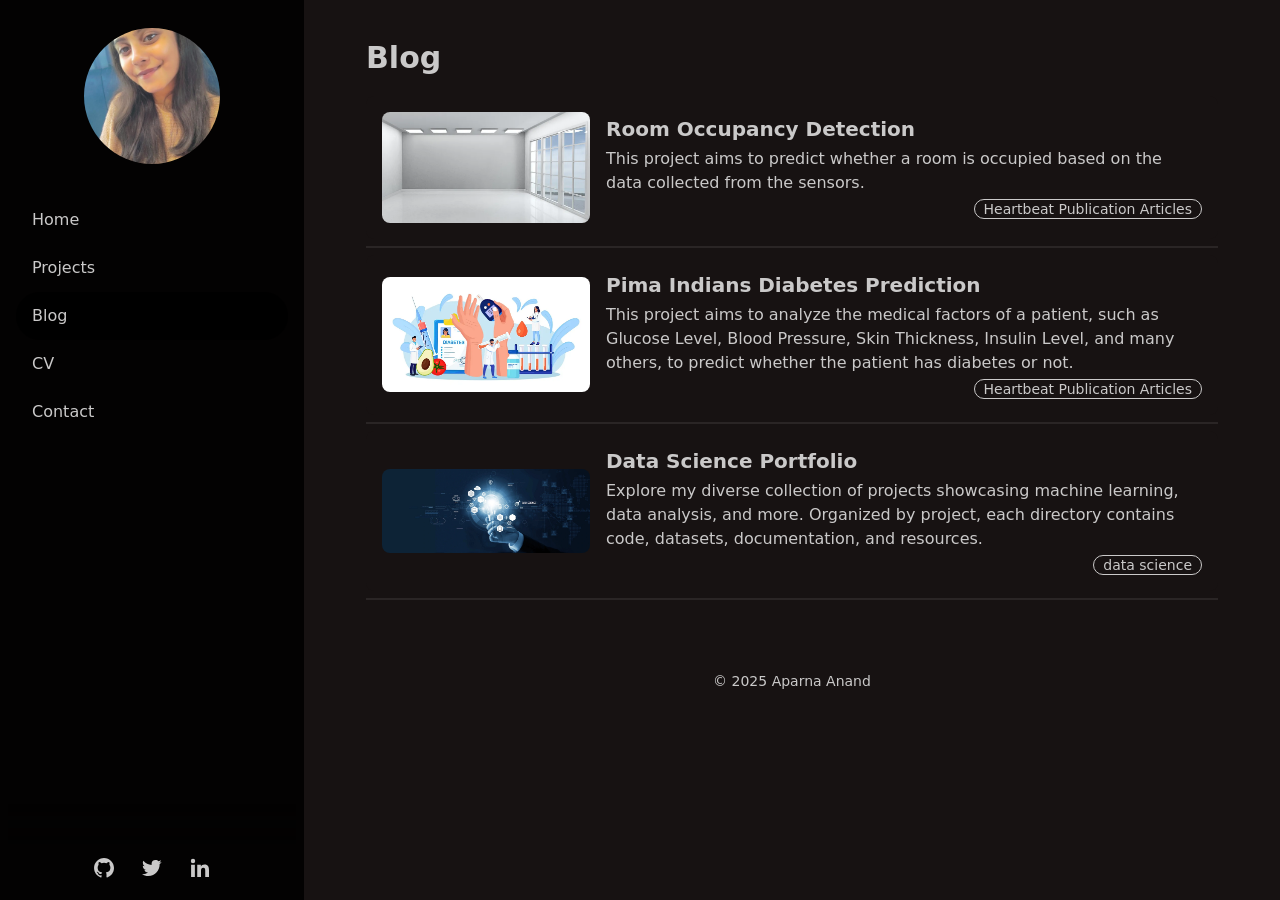
==== blog/index.html @ 72ffa161 "first portfolio" ====
<!DOCTYPE html><html lang="en" data-theme="forest"> 
<!-- Mirrored from aparnaanand.tech/blog/ by HTTrack Website Copier/3.x [XR&CO'2014], Fri, 02 Jan 2026 12:41:25 GMT -->
<!-- Added by HTTrack --><meta http-equiv="content-type" content="text/html;charset=utf-8" /><!-- /Added by HTTrack -->
<head><!-- Global Metadata --><meta charset="utf-8"><meta name="viewport" content="width=device-width,initial-scale=1"><link rel="icon" type="image/svg+xml" href="../favicon.png"><meta name="generator" content="Astro v4.16.18"><!-- Primary Meta Tags --><title>Blog</title><meta name="title" content="Blog"><meta name="description" content="Portfolio Website"><!-- Open Graph / Facebook --><meta property="og:type" content="website"><meta property="og:url" content="index.html"><meta property="og:title" content="Blog"><meta property="og:description" content="Portfolio Website"><meta property="og:image" content="../social_img.png"><!-- Twitter --><meta property="twitter:card" content="summary_large_image"><meta property="twitter:url" content="index.html"><meta property="twitter:title" content="Blog"><meta property="twitter:description" content="Portfolio Website"><meta property="twitter:image" content="../social_img.png"><link rel="stylesheet" href="../css/_page_.z1WstDkA.css">
<style>.time-line-container>div:last-child .education__time>.education__line{display:none}
</style></head> <body> <div class="bg-base-100 drawer lg:drawer-open"> <input id="my-drawer" type="checkbox" class="drawer-toggle"> <div class="drawer-content bg-base-100"> <div class="sticky lg:hidden top-0 z-30 flex h-16 w-full justify-center bg-opacity-90 backdrop-blur transition-all duration-100 bg-base-100 text-base-content shadow-sm"> <div class="navbar"> <div class="navbar-start"> <label for="my-drawer" class="btn btn-square btn-ghost"> <svg xmlns="http://www.w3.org/2000/svg" fill="none" viewBox="0 0 24 24" class="inline-block w-5 h-5 stroke-current"><path stroke-linecap="round" stroke-linejoin="round" stroke-width="2" d="M4 6h16M4 12h16M4 18h16"></path> </svg> </label> </div> <div class="navbar-center"> <a class="btn btn-ghost normal-case text-xl" href="../index.html">Aparna Anand</a> </div> <div class="navbar-end"></div> </div> </div> <div class="md:flex md:justify-center"> <main class="p-6 pt-10 lg:max-w-[900px] max-w-[100vw]">  <div class="mb-5"> <div class="text-3xl w-full font-bold">Blog</div> </div> <ul>  <div class="rounded-lg bg-base-100 hover:shadow-xl transition ease-in-out hover:scale-[102%]"> <a href="post2" target="_self"> <div class="hero-content flex-col md:flex-row"> <img src="../0_f4InbS30yYQNzidw.webp" alt="Room Occupancy Detection" class="max-w-full md:max-w-[13rem] rounded-lg" width="750" height="422" loading="lazy" decoding="async"> <div class="grow w-full"> <h1 class="text-xl font-bold"> Room Occupancy Detection  </h1> <p class="py-1 text-1xl">This project aims to predict whether a room is occupied based on the data collected from the sensors. </p> <div class="card-actions justify-end"> <a href="tag/Heartbeat%20Publication%20Articles" class="badge badge-outline"> Heartbeat Publication Articles </a> </div> </div> </div> </a> </div> <div class="divider my-0"></div>  <div class="rounded-lg bg-base-100 hover:shadow-xl transition ease-in-out hover:scale-[102%]"> <a href="post3" target="_self"> <div class="hero-content flex-col md:flex-row"> <img src="../pima.webp" alt="Pima Indians Diabetes Prediction" class="max-w-full md:max-w-[13rem] rounded-lg" width="750" height="422" loading="lazy" decoding="async"> <div class="grow w-full"> <h1 class="text-xl font-bold"> Pima Indians Diabetes Prediction  </h1> <p class="py-1 text-1xl">This project aims to analyze the medical factors of a patient, such as Glucose Level, Blood Pressure, Skin Thickness, Insulin Level, and many others, to predict whether the patient has diabetes or not.</p> <div class="card-actions justify-end"> <a href="tag/Heartbeat%20Publication%20Articles" class="badge badge-outline"> Heartbeat Publication Articles </a> </div> </div> </div> </a> </div> <div class="divider my-0"></div>  <div class="rounded-lg bg-base-100 hover:shadow-xl transition ease-in-out hover:scale-[102%]"> <a href="post1" target="_self"> <div class="hero-content flex-col md:flex-row"> <img src="../datascience.webp" alt="Data Science Portfolio" class="max-w-full md:max-w-[13rem] rounded-lg" width="750" height="422" loading="lazy" decoding="async"> <div class="grow w-full"> <h1 class="text-xl font-bold"> Data Science Portfolio  </h1> <p class="py-1 text-1xl">Explore my diverse collection of projects showcasing machine learning, data analysis, and more. Organized by project, each directory contains code, datasets, documentation, and resources.</p> <div class="card-actions justify-end"> <a href="tag/data%20science" class="badge badge-outline"> data science </a> </div> </div> </div> </a> </div> <div class="divider my-0"></div>  </ul><div class="flex justify-between"> <div></div> <div></div> </div>  </main> </div> <footer class="footer footer-center block mb-5 pt-10"> <div class="pb-2">
&copy; 2025 Aparna Anand
</div> <div class="inline opacity-75"> <!-- Thanks for using this template. You can keep this line to support my work :) --> <!-- <a href="https://astrofy-template.netlify.app/" target="_blank" class="font-bold">Astrofy Template</a> developed by
    <a href="https://manuelernestog.github.io" target="_blank" class="font-bold">Manuel Ernesto ⚡️</a> --> </div> </footer>  </div> <div class="drawer-side z-40"> <label for="my-drawer" class="drawer-overlay"></label> <aside class="px-2 pt-2 h-auto min-h-full w-[19rem] bg-base-200 text-base-content flex flex-col"> <div class="w-fit mx-auto mt-5 mb-6"> <a href="../index.html"> <div class="avatar transition ease-in-out hover:scale-[102%] block m-auto"> <div class="w-[8.5rem]"> <img src="../css/my_pic_3.jpeg" class="mask mask-circle" alt="Profile image" width="300" height="300" loading="lazy" decoding="async"> </div> </div> </a> </div> <ul class="menu grow shrink menu-md overflow-y-auto"> <li><a class="py-3 text-base" id="home" href="../index.html">Home</a></li> <li><a class="py-3 text-base" id="projects" href="../projects">Projects</a></li> <!-- <li><a class="py-3 text-base" id="services" href="/services">Services</a></li> --> <!-- <li><a class="py-3 text-base" id="store" href="/store">Store</a></li> --> <!-- <li><a class="py-3 text-base" id="blog" href="/graphics/">Graphics</a></li> --> <li><a class="py-3 text-base" id="blog" href="index.html">Blog</a></li> <li><a class="py-3 text-base" id="cv" href="../cv">CV</a></li> <li> <a class="py-3 text-base" href="mailto:anandaparna1203@gmail.com" target="_blank" referrerpolicy="no-referrer-when-downgrade">Contact</a> </li> </ul> <script>(function(){const sideBarActiveItemID = "blog";
const activeClass = "bg-base-300";

const activeItemElem = document.getElementById(sideBarActiveItemID);
activeItemElem && activeItemElem.classList.add(activeClass);
})();</script> <div class="block sticky pointer-events-none bottom-10 bg-base-200 justify-center h-12 [mask-image:linear-gradient(transparent,#000000)]"></div> <div class="social-icons px-4 pb-5 pt-1 flex self-center justify-center sticky bottom-0 bg-base-200"> <!-- <a
        href="https://manuelernestog.github.io/support-my-work/"
        target="_blank"
        class="mx-3"
        aria-label="Support my work"
        title="Support my work"
    >
        <svg
            xmlns="http://www.w3.org/2000/svg"
            width="24"
            height="24"
            viewBox="0 0 24 24"
            style="fill: currentColor;transform: ;msFilter:;"
            ><path
                fill-rule="evenodd"
                clip-rule="evenodd"
                d="M5 2h2v3H5zm4 0h2v3H9zm4 0h2v3h-2zm6 7h-2V7H3v11c0 1.654 1.346 3 3 3h8c1.654 0 3-1.346 3-3h2c1.103 0 2-.897 2-2v-5c0-1.103-.897-2-2-2zm-4 9a1 1 0 0 1-1 1H6a1 1 0 0 1-1-1V9h10v9zm2-2v-5h2l.002 5H17z"
            ></path></svg
        >
    </a> --> <a href="https://github.com/anandaparna126" target="_blank" class="mx-3" aria-label="Github" title="Github"> <svg xmlns="http://www.w3.org/2000/svg" width="24" height="24" viewBox="0 0 24 24" style="fill: currentColor;transform: ;msFilter:;"><path fill-rule="evenodd" clip-rule="evenodd" d="M12.026 2c-5.509 0-9.974 4.465-9.974 9.974 0 4.406 2.857 8.145 6.821 9.465.499.09.679-.217.679-.481 0-.237-.008-.865-.011-1.696-2.775.602-3.361-1.338-3.361-1.338-.452-1.152-1.107-1.459-1.107-1.459-.905-.619.069-.605.069-.605 1.002.07 1.527 1.028 1.527 1.028.89 1.524 2.336 1.084 2.902.829.091-.645.351-1.085.635-1.334-2.214-.251-4.542-1.107-4.542-4.93 0-1.087.389-1.979 1.024-2.675-.101-.253-.446-1.268.099-2.64 0 0 .837-.269 2.742 1.021a9.582 9.582 0 0 1 2.496-.336 9.554 9.554 0 0 1 2.496.336c1.906-1.291 2.742-1.021 2.742-1.021.545 1.372.203 2.387.099 2.64.64.696 1.024 1.587 1.024 2.675 0 3.833-2.33 4.675-4.552 4.922.355.308.675.916.675 1.846 0 1.334-.012 2.41-.012 2.737 0 .267.178.577.687.479C19.146 20.115 22 16.379 22 11.974 22 6.465 17.535 2 12.026 2z"></path> </svg> </a> <a href="https://x.com/anand_apar9601" target="_blank" class="mx-3" aria-label="Twitter" title="Twitter"> <svg xmlns="http://www.w3.org/2000/svg" width="24" height="24" viewBox="0 0 24 24" style="fill: currentColor;transform: ;msFilter:;"><path d="M19.633 7.997c.013.175.013.349.013.523 0 5.325-4.053 11.461-11.46 11.461-2.282 0-4.402-.661-6.186-1.809.324.037.636.05.973.05a8.07 8.07 0 0 0 5.001-1.721 4.036 4.036 0 0 1-3.767-2.793c.249.037.499.062.761.062.361 0 .724-.05 1.061-.137a4.027 4.027 0 0 1-3.23-3.953v-.05c.537.299 1.16.486 1.82.511a4.022 4.022 0 0 1-1.796-3.354c0-.748.199-1.434.548-2.032a11.457 11.457 0 0 0 8.306 4.215c-.062-.3-.1-.611-.1-.923a4.026 4.026 0 0 1 4.028-4.028c1.16 0 2.207.486 2.943 1.272a7.957 7.957 0 0 0 2.556-.973 4.02 4.02 0 0 1-1.771 2.22 8.073 8.073 0 0 0 2.319-.624 8.645 8.645 0 0 1-2.019 2.083z"></path> </svg> </a> <a href="https://www.linkedin.com/in/aparna-anand-067697227/" target="_blank" class="mx-3" aria-label="Linkedin" title="Linkedin"> <svg xmlns="http://www.w3.org/2000/svg" width="24" height="24" viewBox="0 0 24 24" style="fill: currentColor;transform: ;msFilter:;"><circle cx="4.983" cy="5.009" r="2.188"></circle><path d="M9.237 8.855v12.139h3.769v-6.003c0-1.584.298-3.118 2.262-3.118 1.937 0 1.961 1.811 1.961 3.218v5.904H21v-6.657c0-3.27-.704-5.783-4.526-5.783-1.835 0-3.065 1.007-3.568 1.96h-.051v-1.66H9.237zm-6.142 0H6.87v12.139H3.095z"></path> </svg> </a> <!-- <a href="/rss.xml" target="_blank" class="mx-3" aria-label="RSS Feed" title="RSS Feed">
        <svg
            xmlns="http://www.w3.org/2000/svg"
            width="24"
            height="24"
            viewBox="0 0 24 24"
            style="fill: currentColor;transform: ;msFilter:;"
            ><path d="M19 20.001C19 11.729 12.271 5 4 5v2c7.168 0 13 5.832 13 13.001h2z"></path><path
                d="M12 20.001h2C14 14.486 9.514 10 4 10v2c4.411 0 8 3.589 8 8.001z"></path><circle cx="6" cy="18" r="2"
            ></circle>
        </svg>
    </a> --> </div> </aside> </div> </div> </body>
<!-- Mirrored from aparnaanand.tech/blog/ by HTTrack Website Copier/3.x [XR&CO'2014], Fri, 02 Jan 2026 12:41:25 GMT -->
</html>
---- css/_page_.z1WstDkA.css ----
*,
:before,
:after {
    --tw-border-spacing-x: 0;
    --tw-border-spacing-y: 0;
    --tw-translate-x: 0;
    --tw-translate-y: 0;
    --tw-rotate: 0;
    --tw-skew-x: 0;
    --tw-skew-y: 0;
    --tw-scale-x: 1;
    --tw-scale-y: 1;
    --tw-pan-x: ;
    --tw-pan-y: ;
    --tw-pinch-zoom: ;
    --tw-scroll-snap-strictness: proximity;
    --tw-gradient-from-position: ;
    --tw-gradient-via-position: ;
    --tw-gradient-to-position: ;
    --tw-ordinal: ;
    --tw-slashed-zero: ;
    --tw-numeric-figure: ;
    --tw-numeric-spacing: ;
    --tw-numeric-fraction: ;
    --tw-ring-inset: ;
    --tw-ring-offset-width: 0px;
    --tw-ring-offset-color: #fff;
    --tw-ring-color: rgb(59 130 246 / .5);
    --tw-ring-offset-shadow: 0 0 #0000;
    --tw-ring-shadow: 0 0 #0000;
    --tw-shadow: 0 0 #0000;
    --tw-shadow-colored: 0 0 #0000;
    --tw-blur: ;
    --tw-brightness: ;
    --tw-contrast: ;
    --tw-grayscale: ;
    --tw-hue-rotate: ;
    --tw-invert: ;
    --tw-saturate: ;
    --tw-sepia: ;
    --tw-drop-shadow: ;
    --tw-backdrop-blur: ;
    --tw-backdrop-brightness: ;
    --tw-backdrop-contrast: ;
    --tw-backdrop-grayscale: ;
    --tw-backdrop-hue-rotate: ;
    --tw-backdrop-invert: ;
    --tw-backdrop-opacity: ;
    --tw-backdrop-saturate: ;
    --tw-backdrop-sepia: ;
    --tw-contain-size: ;
    --tw-contain-layout: ;
    --tw-contain-paint: ;
    --tw-contain-style:
}

::backdrop {
    --tw-border-spacing-x: 0;
    --tw-border-spacing-y: 0;
    --tw-translate-x: 0;
    --tw-translate-y: 0;
    --tw-rotate: 0;
    --tw-skew-x: 0;
    --tw-skew-y: 0;
    --tw-scale-x: 1;
    --tw-scale-y: 1;
    --tw-pan-x: ;
    --tw-pan-y: ;
    --tw-pinch-zoom: ;
    --tw-scroll-snap-strictness: proximity;
    --tw-gradient-from-position: ;
    --tw-gradient-via-position: ;
    --tw-gradient-to-position: ;
    --tw-ordinal: ;
    --tw-slashed-zero: ;
    --tw-numeric-figure: ;
    --tw-numeric-spacing: ;
    --tw-numeric-fraction: ;
    --tw-ring-inset: ;
    --tw-ring-offset-width: 0px;
    --tw-ring-offset-color: #fff;
    --tw-ring-color: rgb(59 130 246 / .5);
    --tw-ring-offset-shadow: 0 0 #0000;
    --tw-ring-shadow: 0 0 #0000;
    --tw-shadow: 0 0 #0000;
    --tw-shadow-colored: 0 0 #0000;
    --tw-blur: ;
    --tw-brightness: ;
    --tw-contrast: ;
    --tw-grayscale: ;
    --tw-hue-rotate: ;
    --tw-invert: ;
    --tw-saturate: ;
    --tw-sepia: ;
    --tw-drop-shadow: ;
    --tw-backdrop-blur: ;
    --tw-backdrop-brightness: ;
    --tw-backdrop-contrast: ;
    --tw-backdrop-grayscale: ;
    --tw-backdrop-hue-rotate: ;
    --tw-backdrop-invert: ;
    --tw-backdrop-opacity: ;
    --tw-backdrop-saturate: ;
    --tw-backdrop-sepia: ;
    --tw-contain-size: ;
    --tw-contain-layout: ;
    --tw-contain-paint: ;
    --tw-contain-style:
}

*,
:before,
:after {
    box-sizing: border-box;
    border-width: 0;
    border-style: solid;
    border-color: #e5e7eb
}

:before,
:after {
    --tw-content: ""
}

html,
:host {
    line-height: 1.5;
    -webkit-text-size-adjust: 100%;
    -moz-tab-size: 4;
    -o-tab-size: 4;
    tab-size: 4;
    font-family: ui-sans-serif, system-ui, sans-serif, "Apple Color Emoji", "Segoe UI Emoji", Segoe UI Symbol, "Noto Color Emoji";
    font-feature-settings: normal;
    font-variation-settings: normal;
    -webkit-tap-highlight-color: transparent
}

body {
    margin: 0;
    line-height: inherit
}

hr {
    height: 0;
    color: inherit;
    border-top-width: 1px
}

abbr:where([title]) {
    -webkit-text-decoration: underline dotted;
    text-decoration: underline dotted
}

h1,
h2,
h3,
h4,
h5,
h6 {
    font-size: inherit;
    font-weight: inherit
}

a {
    color: inherit;
    text-decoration: inherit
}

b,
strong {
    font-weight: bolder
}

code,
kbd,
samp,
pre {
    font-family: ui-monospace, SFMono-Regular, Menlo, Monaco, Consolas, Liberation Mono, Courier New, monospace;
    font-feature-settings: normal;
    font-variation-settings: normal;
    font-size: 1em
}

small {
    font-size: 80%
}

sub,
sup {
    font-size: 75%;
    line-height: 0;
    position: relative;
    vertical-align: baseline
}

sub {
    bottom: -.25em
}

sup {
    top: -.5em
}

table {
    text-indent: 0;
    border-color: inherit;
    border-collapse: collapse
}

button,
input,
optgroup,
select,
textarea {
    font-family: inherit;
    font-feature-settings: inherit;
    font-variation-settings: inherit;
    font-size: 100%;
    font-weight: inherit;
    line-height: inherit;
    letter-spacing: inherit;
    color: inherit;
    margin: 0;
    padding: 0
}

button,
select {
    text-transform: none
}

button,
input:where([type=button]),
input:where([type=reset]),
input:where([type=submit]) {
    -webkit-appearance: button;
    background-color: transparent;
    background-image: none
}

:-moz-focusring {
    outline: auto
}

:-moz-ui-invalid {
    box-shadow: none
}

progress {
    vertical-align: baseline
}

::-webkit-inner-spin-button,
::-webkit-outer-spin-button {
    height: auto
}

[type=search] {
    -webkit-appearance: textfield;
    outline-offset: -2px
}

::-webkit-search-decoration {
    -webkit-appearance: none
}

::-webkit-file-upload-button {
    -webkit-appearance: button;
    font: inherit
}

summary {
    display: list-item
}

blockquote,
dl,
dd,
h1,
h2,
h3,
h4,
h5,
h6,
hr,
figure,
p,
pre {
    margin: 0
}

fieldset {
    margin: 0;
    padding: 0
}

legend {
    padding: 0
}

ol,
ul,
menu {
    list-style: none;
    margin: 0;
    padding: 0
}

dialog {
    padding: 0
}

textarea {
    resize: vertical
}

input::-moz-placeholder,
textarea::-moz-placeholder {
    opacity: 1;
    color: #9ca3af
}

input::placeholder,
textarea::placeholder {
    opacity: 1;
    color: #9ca3af
}

button,
[role=button] {
    cursor: pointer
}

:disabled {
    cursor: default
}

img,
svg,
video,
canvas,
audio,
iframe,
embed,
object {
    display: block;
    vertical-align: middle
}

img,
video {
    max-width: 100%;
    height: auto
}

[hidden]:where(:not([hidden=until-found])) {
    display: none
}

:root,
[data-theme] {
    background-color: hsl(var(--b1) / var(--tw-bg-opacity, 1));
    color: hsl(var(--bc) / var(--tw-text-opacity, 1))
}

html {
    -webkit-tap-highlight-color: transparent
}

:root {
    color-scheme: light;
    --pf: 259 94% 44%;
    --sf: 314 100% 40%;
    --af: 174 75% 39%;
    --nf: 214 20% 14%;
    --in: 198 93% 60%;
    --su: 158 64% 52%;
    --wa: 43 96% 56%;
    --er: 0 91% 71%;
    --inc: 198 100% 12%;
    --suc: 158 100% 10%;
    --wac: 43 100% 11%;
    --erc: 0 100% 14%;
    --rounded-box: 1rem;
    --rounded-btn: .5rem;
    --rounded-badge: 1.9rem;
    --animation-btn: .25s;
    --animation-input: .2s;
    --btn-text-case: uppercase;
    --btn-focus-scale: .95;
    --border-btn: 1px;
    --tab-border: 1px;
    --tab-radius: .5rem;
    --p: 259 94% 51%;
    --pc: 259 96% 91%;
    --s: 314 100% 47%;
    --sc: 314 100% 91%;
    --a: 174 75% 46%;
    --ac: 174 75% 11%;
    --n: 214 20% 21%;
    --nc: 212 19% 87%;
    --b1: 0 0% 100%;
    --b2: 0 0% 95%;
    --b3: 180 2% 90%;
    --bc: 215 28% 17%
}

@media (prefers-color-scheme: dark) {
    :root {
        color-scheme: dark;
        --pf: 262 80% 43%;
        --sf: 316 70% 43%;
        --af: 175 70% 34%;
        --in: 198 93% 60%;
        --su: 158 64% 52%;
        --wa: 43 96% 56%;
        --er: 0 91% 71%;
        --inc: 198 100% 12%;
        --suc: 158 100% 10%;
        --wac: 43 100% 11%;
        --erc: 0 100% 14%;
        --rounded-box: 1rem;
        --rounded-btn: .5rem;
        --rounded-badge: 1.9rem;
        --animation-btn: .25s;
        --animation-input: .2s;
        --btn-text-case: uppercase;
        --btn-focus-scale: .95;
        --border-btn: 1px;
        --tab-border: 1px;
        --tab-radius: .5rem;
        --p: 262 80% 50%;
        --pc: 0 0% 100%;
        --s: 316 70% 50%;
        --sc: 0 0% 100%;
        --a: 175 70% 41%;
        --ac: 0 0% 100%;
        --n: 213 18% 20%;
        --nf: 212 17% 17%;
        --nc: 220 13% 69%;
        --b1: 212 18% 14%;
        --b2: 213 18% 12%;
        --b3: 213 18% 10%;
        --bc: 220 13% 69%
    }
}

[data-theme=light] {
    color-scheme: light;
    --pf: 259 94% 44%;
    --sf: 314 100% 40%;
    --af: 174 75% 39%;
    --nf: 214 20% 14%;
    --in: 198 93% 60%;
    --su: 158 64% 52%;
    --wa: 43 96% 56%;
    --er: 0 91% 71%;
    --inc: 198 100% 12%;
    --suc: 158 100% 10%;
    --wac: 43 100% 11%;
    --erc: 0 100% 14%;
    --rounded-box: 1rem;
    --rounded-btn: .5rem;
    --rounded-badge: 1.9rem;
    --animation-btn: .25s;
    --animation-input: .2s;
    --btn-text-case: uppercase;
    --btn-focus-scale: .95;
    --border-btn: 1px;
    --tab-border: 1px;
    --tab-radius: .5rem;
    --p: 259 94% 51%;
    --pc: 259 96% 91%;
    --s: 314 100% 47%;
    --sc: 314 100% 91%;
    --a: 174 75% 46%;
    --ac: 174 75% 11%;
    --n: 214 20% 21%;
    --nc: 212 19% 87%;
    --b1: 0 0% 100%;
    --b2: 0 0% 95%;
    --b3: 180 2% 90%;
    --bc: 215 28% 17%
}

[data-theme=dark] {
    color-scheme: dark;
    --pf: 262 80% 43%;
    --sf: 316 70% 43%;
    --af: 175 70% 34%;
    --in: 198 93% 60%;
    --su: 158 64% 52%;
    --wa: 43 96% 56%;
    --er: 0 91% 71%;
    --inc: 198 100% 12%;
    --suc: 158 100% 10%;
    --wac: 43 100% 11%;
    --erc: 0 100% 14%;
    --rounded-box: 1rem;
    --rounded-btn: .5rem;
    --rounded-badge: 1.9rem;
    --animation-btn: .25s;
    --animation-input: .2s;
    --btn-text-case: uppercase;
    --btn-focus-scale: .95;
    --border-btn: 1px;
    --tab-border: 1px;
    --tab-radius: .5rem;
    --p: 262 80% 50%;
    --pc: 0 0% 100%;
    --s: 316 70% 50%;
    --sc: 0 0% 100%;
    --a: 175 70% 41%;
    --ac: 0 0% 100%;
    --n: 213 18% 20%;
    --nf: 212 17% 17%;
    --nc: 220 13% 69%;
    --b1: 212 18% 14%;
    --b2: 213 18% 12%;
    --b3: 213 18% 10%;
    --bc: 220 13% 69%
}

[data-theme=cupcake] {
    color-scheme: light;
    --pf: 183 47% 52%;
    --sf: 338 71% 71%;
    --af: 39 84% 51%;
    --nf: 280 46% 7%;
    --in: 198 93% 60%;
    --su: 158 64% 52%;
    --wa: 43 96% 56%;
    --er: 0 91% 71%;
    --pc: 183 20% 13%;
    --sc: 340 15% 16%;
    --ac: 37 41% 13%;
    --nc: 283 9% 81%;
    --inc: 198 100% 12%;
    --suc: 158 100% 10%;
    --wac: 43 100% 11%;
    --erc: 0 100% 14%;
    --rounded-box: 1rem;
    --rounded-badge: 1.9rem;
    --animation-btn: .25s;
    --animation-input: .2s;
    --btn-text-case: uppercase;
    --btn-focus-scale: .95;
    --border-btn: 1px;
    --p: 183 47% 59%;
    --s: 338 71% 78%;
    --a: 39 84% 58%;
    --n: 280 46% 14%;
    --b1: 24 33% 97%;
    --b2: 27 22% 92%;
    --b3: 23 14% 89%;
    --bc: 280 46% 14%;
    --rounded-btn: 1.9rem;
    --tab-border: 2px;
    --tab-radius: .5rem
}

[data-theme=bumblebee] {
    color-scheme: light;
    --pf: 50 94% 51%;
    --sf: 41 74% 46%;
    --af: 24 67% 52%;
    --nf: 240 33% 7%;
    --b2: 0 0% 93%;
    --b3: 0 0% 86%;
    --in: 198 93% 60%;
    --su: 158 64% 52%;
    --wa: 43 96% 56%;
    --er: 0 91% 71%;
    --bc: 146 0% 19%;
    --ac: 23 34% 13%;
    --nc: 247 7% 81%;
    --inc: 198 100% 12%;
    --suc: 158 100% 10%;
    --wac: 43 100% 11%;
    --erc: 0 100% 14%;
    --rounded-box: 1rem;
    --rounded-btn: .5rem;
    --rounded-badge: 1.9rem;
    --animation-btn: .25s;
    --animation-input: .2s;
    --btn-text-case: uppercase;
    --btn-focus-scale: .95;
    --border-btn: 1px;
    --tab-border: 1px;
    --tab-radius: .5rem;
    --p: 50 94% 58%;
    --pc: 240 33% 14%;
    --s: 41 74% 53%;
    --sc: 240 33% 14%;
    --a: 24 67% 59%;
    --n: 240 33% 14%;
    --b1: 0 0% 100%
}

[data-theme=emerald] {
    color-scheme: light;
    --pf: 141 50% 53%;
    --sf: 219 96% 53%;
    --af: 10 81% 49%;
    --nf: 219 20% 18%;
    --b2: 0 0% 93%;
    --b3: 0 0% 86%;
    --in: 198 93% 60%;
    --su: 158 64% 52%;
    --wa: 43 96% 56%;
    --er: 0 91% 71%;
    --inc: 198 100% 12%;
    --suc: 158 100% 10%;
    --wac: 43 100% 11%;
    --erc: 0 100% 14%;
    --rounded-box: 1rem;
    --rounded-btn: .5rem;
    --rounded-badge: 1.9rem;
    --btn-text-case: uppercase;
    --border-btn: 1px;
    --tab-border: 1px;
    --tab-radius: .5rem;
    --p: 141 50% 60%;
    --pc: 151 28% 19%;
    --s: 219 96% 60%;
    --sc: 210 20% 98%;
    --a: 10 81% 56%;
    --ac: 210 20% 98%;
    --n: 219 20% 25%;
    --nc: 210 20% 98%;
    --b1: 0 0% 100%;
    --bc: 219 20% 25%;
    --animation-btn: 0;
    --animation-input: 0;
    --btn-focus-scale: 1
}

[data-theme=corporate] {
    color-scheme: light;
    --pf: 229 96% 57%;
    --sf: 215 26% 52%;
    --af: 154 49% 53%;
    --nf: 233 27% 6%;
    --b2: 0 0% 93%;
    --b3: 0 0% 86%;
    --in: 198 93% 60%;
    --su: 158 64% 52%;
    --wa: 43 96% 56%;
    --er: 0 91% 71%;
    --pc: 243 100% 94%;
    --sc: 216 13% 13%;
    --ac: 151 21% 13%;
    --inc: 198 100% 12%;
    --suc: 158 100% 10%;
    --wac: 43 100% 11%;
    --erc: 0 100% 14%;
    --btn-text-case: uppercase;
    --border-btn: 1px;
    --tab-border: 1px;
    --tab-radius: .5rem;
    --p: 229 96% 64%;
    --s: 215 26% 59%;
    --a: 154 49% 60%;
    --n: 233 27% 13%;
    --nc: 210 38% 95%;
    --b1: 0 0% 100%;
    --bc: 233 27% 13%;
    --rounded-box: .25rem;
    --rounded-btn: .125rem;
    --rounded-badge: .125rem;
    --animation-btn: 0;
    --animation-input: 0;
    --btn-focus-scale: 1
}

[data-theme=synthwave] {
    color-scheme: dark;
    --pf: 321 70% 62%;
    --sf: 197 87% 58%;
    --af: 48 89% 50%;
    --nf: 253 59% 13%;
    --b2: 253 58% 8%;
    --b3: 253 58% 1%;
    --pc: 323 23% 15%;
    --sc: 199 28% 14%;
    --ac: 45 42% 13%;
    --rounded-box: 1rem;
    --rounded-btn: .5rem;
    --rounded-badge: 1.9rem;
    --animation-btn: .25s;
    --animation-input: .2s;
    --btn-text-case: uppercase;
    --btn-focus-scale: .95;
    --border-btn: 1px;
    --tab-border: 1px;
    --tab-radius: .5rem;
    --p: 321 70% 69%;
    --s: 197 87% 65%;
    --a: 48 89% 57%;
    --n: 253 59% 20%;
    --nc: 260 60% 98%;
    --b1: 253 58% 15%;
    --bc: 260 60% 98%;
    --in: 199 87% 64%;
    --inc: 257 63% 17%;
    --su: 168 74% 68%;
    --suc: 257 63% 17%;
    --wa: 48 89% 57%;
    --wac: 257 63% 17%;
    --er: 352 74% 57%;
    --erc: 260 60% 98%
}

[data-theme=retro] {
    color-scheme: light;
    --pf: 3 74% 69%;
    --sf: 145 27% 65%;
    --af: 24 67% 52%;
    --nf: 340 7% 10%;
    --inc: 239 85% 93%;
    --suc: 126 38% 89%;
    --wac: 29 59% 11%;
    --erc: 11 100% 91%;
    --animation-btn: .25s;
    --animation-input: .2s;
    --btn-text-case: uppercase;
    --btn-focus-scale: .95;
    --border-btn: 1px;
    --tab-border: 1px;
    --tab-radius: .5rem;
    --p: 3 74% 76%;
    --pc: 345 5% 15%;
    --s: 145 27% 72%;
    --sc: 345 5% 15%;
    --a: 24 67% 59%;
    --ac: 345 5% 15%;
    --n: 340 7% 17%;
    --nc: 43 41% 88%;
    --b1: 45 47% 80%;
    --b2: 44 47% 73%;
    --b3: 44 47% 68%;
    --bc: 345 5% 15%;
    --in: 221 83% 53%;
    --su: 142 76% 36%;
    --wa: 32 95% 44%;
    --er: 0 72% 51%;
    --rounded-box: .4rem;
    --rounded-btn: .4rem;
    --rounded-badge: .4rem
}

[data-theme=cyberpunk] {
    color-scheme: light;
    --pf: 345 100% 66%;
    --sf: 195 80% 63%;
    --af: 276 74% 64%;
    --nf: 57 100% 6%;
    --b2: 56 100% 43%;
    --b3: 56 100% 36%;
    --in: 198 93% 60%;
    --su: 158 64% 52%;
    --wa: 43 96% 56%;
    --er: 0 91% 71%;
    --bc: 53 46% 13%;
    --pc: 348 27% 15%;
    --sc: 196 23% 15%;
    --ac: 277 22% 15%;
    --inc: 198 100% 12%;
    --suc: 158 100% 10%;
    --wac: 43 100% 11%;
    --erc: 0 100% 14%;
    --animation-btn: .25s;
    --animation-input: .2s;
    --btn-text-case: uppercase;
    --btn-focus-scale: .95;
    --border-btn: 1px;
    --tab-border: 1px;
    font-family: ui-monospace, SFMono-Regular, Menlo, Monaco, Consolas, Liberation Mono, Courier New, monospace;
    --p: 345 100% 73%;
    --s: 195 80% 70%;
    --a: 276 74% 71%;
    --n: 57 100% 13%;
    --nc: 56 100% 50%;
    --b1: 56 100% 50%;
    --rounded-box: 0;
    --rounded-btn: 0;
    --rounded-badge: 0;
    --tab-radius: 0
}

[data-theme=valentine] {
    color-scheme: light;
    --pf: 353 74% 60%;
    --sf: 254 86% 70%;
    --af: 181 56% 63%;
    --nf: 336 43% 41%;
    --b2: 318 46% 82%;
    --b3: 318 46% 75%;
    --pc: 356 26% 14%;
    --sc: 256 20% 15%;
    --ac: 181 16% 15%;
    --inc: 239 85% 93%;
    --suc: 126 38% 89%;
    --wac: 29 59% 11%;
    --erc: 11 100% 91%;
    --rounded-box: 1rem;
    --rounded-badge: 1.9rem;
    --animation-btn: .25s;
    --animation-input: .2s;
    --btn-text-case: uppercase;
    --btn-focus-scale: .95;
    --border-btn: 1px;
    --tab-border: 1px;
    --tab-radius: .5rem;
    --p: 353 74% 67%;
    --s: 254 86% 77%;
    --a: 181 56% 70%;
    --n: 336 43% 48%;
    --nc: 318 46% 89%;
    --b1: 318 46% 89%;
    --bc: 344 38% 28%;
    --in: 221 83% 53%;
    --su: 142 76% 36%;
    --wa: 32 95% 44%;
    --er: 0 72% 51%;
    --rounded-btn: 1.9rem
}

[data-theme=halloween] {
    color-scheme: dark;
    --pf: 32 89% 45%;
    --sf: 271 46% 35%;
    --af: 91 100% 26%;
    --nf: 31 81% 3%;
    --b2: 0 0% 6%;
    --b3: 0 0% 0%;
    --bc: 145 0% 81%;
    --sc: 275 36% 88%;
    --nc: 26 11% 80%;
    --inc: 239 85% 93%;
    --suc: 126 38% 89%;
    --wac: 29 59% 11%;
    --erc: 11 100% 91%;
    --rounded-box: 1rem;
    --rounded-btn: .5rem;
    --rounded-badge: 1.9rem;
    --animation-btn: .25s;
    --animation-input: .2s;
    --btn-text-case: uppercase;
    --btn-focus-scale: .95;
    --border-btn: 1px;
    --tab-border: 1px;
    --tab-radius: .5rem;
    --p: 32 89% 52%;
    --pc: 180 7% 8%;
    --s: 271 46% 42%;
    --a: 91 100% 33%;
    --ac: 0 0% 0%;
    --n: 31 81% 10%;
    --b1: 0 0% 13%;
    --in: 221 83% 53%;
    --su: 142 76% 36%;
    --wa: 32 95% 44%;
    --er: 0 72% 51%
}

[data-theme=garden] {
    color-scheme: light;
    --pf: 331 100% 41%;
    --sf: 334 37% 34%;
    --af: 139 16% 36%;
    --nf: 44 100% 1%;
    --b2: 0 4% 84%;
    --b3: 0 4% 77%;
    --in: 198 93% 60%;
    --su: 158 64% 52%;
    --wa: 43 96% 56%;
    --er: 0 91% 71%;
    --pc: 346 100% 93%;
    --sc: 340 30% 88%;
    --ac: 136 12% 88%;
    --inc: 198 100% 12%;
    --suc: 158 100% 10%;
    --wac: 43 100% 11%;
    --erc: 0 100% 14%;
    --rounded-box: 1rem;
    --rounded-btn: .5rem;
    --rounded-badge: 1.9rem;
    --animation-btn: .25s;
    --animation-input: .2s;
    --btn-text-case: uppercase;
    --btn-focus-scale: .95;
    --border-btn: 1px;
    --tab-border: 1px;
    --tab-radius: .5rem;
    --p: 331 100% 48%;
    --s: 334 37% 41%;
    --a: 139 16% 43%;
    --n: 44 100% 8%;
    --nc: 0 4% 91%;
    --b1: 0 4% 91%;
    --bc: 0 3% 6%
}

[data-theme=forest] {
    color-scheme: dark;
    --pf: 141 72% 35%;
    --sf: 164 73% 35%;
    --af: 175 73% 35%;
    --nf: 161 37% 8%;
    --b2: 0 12% 1%;
    --b3: 0 0% 0%;
    --in: 198 93% 60%;
    --su: 158 64% 52%;
    --wa: 43 96% 56%;
    --er: 0 91% 71%;
    --bc: 360 1% 79%;
    --sc: 158 32% 11%;
    --ac: 172 31% 11%;
    --nc: 157 7% 81%;
    --inc: 198 100% 12%;
    --suc: 158 100% 10%;
    --wac: 43 100% 11%;
    --erc: 0 100% 14%;
    --rounded-box: 1rem;
    --rounded-badge: 1.9rem;
    --animation-btn: .25s;
    --animation-input: .2s;
    --btn-text-case: uppercase;
    --btn-focus-scale: .95;
    --border-btn: 1px;
    --tab-border: 1px;
    --tab-radius: .5rem;
    --p: 141 72% 42%;
    --pc: 0 0% 0%;
    --s: 164 73% 42%;
    --a: 175 73% 42%;
    --n: 161 37% 15%;
    --b1: 0 12% 8%;
    --rounded-btn: 1.9rem
}

[data-theme=aqua] {
    color-scheme: dark;
    --pf: 182 93% 42%;
    --sf: 274 31% 50%;
    --af: 47 100% 73%;
    --nf: 205 54% 43%;
    --b2: 219 53% 36%;
    --b3: 219 53% 29%;
    --bc: 228 38% 89%;
    --sc: 276 17% 12%;
    --ac: 46 19% 16%;
    --nc: 212 51% 91%;
    --inc: 239 85% 93%;
    --suc: 126 38% 89%;
    --wac: 29 59% 11%;
    --erc: 11 100% 91%;
    --rounded-box: 1rem;
    --rounded-btn: .5rem;
    --rounded-badge: 1.9rem;
    --animation-btn: .25s;
    --animation-input: .2s;
    --btn-text-case: uppercase;
    --btn-focus-scale: .95;
    --border-btn: 1px;
    --tab-border: 1px;
    --tab-radius: .5rem;
    --p: 182 93% 49%;
    --pc: 181 100% 17%;
    --s: 274 31% 57%;
    --a: 47 100% 80%;
    --n: 205 54% 50%;
    --b1: 219 53% 43%;
    --in: 221 83% 53%;
    --su: 142 76% 36%;
    --wa: 32 95% 44%;
    --er: 0 72% 51%
}

[data-theme=lofi] {
    color-scheme: light;
    --pf: 0 0% 0%;
    --sf: 0 2% 3%;
    --af: 0 0% 8%;
    --nf: 0 0% 0%;
    --btn-text-case: uppercase;
    --border-btn: 1px;
    --tab-border: 1px;
    --p: 0 0% 5%;
    --pc: 0 0% 100%;
    --s: 0 2% 10%;
    --sc: 0 0% 100%;
    --a: 0 0% 15%;
    --ac: 0 0% 100%;
    --n: 0 0% 0%;
    --nc: 0 0% 100%;
    --b1: 0 0% 100%;
    --b2: 0 0% 95%;
    --b3: 0 2% 90%;
    --bc: 0 0% 0%;
    --in: 212 100% 48%;
    --inc: 0 0% 100%;
    --su: 137 72% 46%;
    --suc: 0 0% 0%;
    --wa: 5 100% 66%;
    --wac: 0 0% 100%;
    --er: 325 78% 49%;
    --erc: 0 0% 100%;
    --rounded-box: .25rem;
    --rounded-btn: .125rem;
    --rounded-badge: .125rem;
    --animation-btn: 0;
    --animation-input: 0;
    --btn-focus-scale: 1;
    --tab-radius: 0
}

[data-theme=pastel] {
    color-scheme: light;
    --pf: 284 22% 73%;
    --sf: 352 70% 81%;
    --af: 158 55% 74%;
    --nf: 199 44% 54%;
    --in: 198 93% 60%;
    --su: 158 64% 52%;
    --wa: 43 96% 56%;
    --er: 0 91% 71%;
    --bc: 146 0% 19%;
    --pc: 284 4% 16%;
    --sc: 352 7% 17%;
    --ac: 158 10% 16%;
    --nc: 200 19% 13%;
    --inc: 198 100% 12%;
    --suc: 158 100% 10%;
    --wac: 43 100% 11%;
    --erc: 0 100% 14%;
    --rounded-box: 1rem;
    --rounded-badge: 1.9rem;
    --animation-btn: .25s;
    --animation-input: .2s;
    --btn-text-case: uppercase;
    --btn-focus-scale: .95;
    --border-btn: 1px;
    --tab-border: 1px;
    --tab-radius: .5rem;
    --p: 284 22% 80%;
    --s: 352 70% 88%;
    --a: 158 55% 81%;
    --n: 199 44% 61%;
    --b1: 0 0% 100%;
    --b2: 210 20% 98%;
    --b3: 216 12% 84%;
    --rounded-btn: 1.9rem
}

[data-theme=fantasy] {
    color-scheme: light;
    --pf: 296 83% 18%;
    --sf: 200 100% 30%;
    --af: 31 94% 44%;
    --nf: 215 28% 10%;
    --b2: 0 0% 93%;
    --b3: 0 0% 86%;
    --in: 198 93% 60%;
    --su: 158 64% 52%;
    --wa: 43 96% 56%;
    --er: 0 91% 71%;
    --pc: 302 27% 85%;
    --sc: 212 51% 90%;
    --ac: 28 57% 12%;
    --nc: 218 6% 82%;
    --inc: 198 100% 12%;
    --suc: 158 100% 10%;
    --wac: 43 100% 11%;
    --erc: 0 100% 14%;
    --rounded-box: 1rem;
    --rounded-btn: .5rem;
    --rounded-badge: 1.9rem;
    --animation-btn: .25s;
    --animation-input: .2s;
    --btn-text-case: uppercase;
    --btn-focus-scale: .95;
    --border-btn: 1px;
    --tab-border: 1px;
    --tab-radius: .5rem;
    --p: 296 83% 25%;
    --s: 200 100% 37%;
    --a: 31 94% 51%;
    --n: 215 28% 17%;
    --b1: 0 0% 100%;
    --bc: 215 28% 17%
}

[data-theme=wireframe] {
    color-scheme: light;
    --pf: 0 0% 65%;
    --sf: 0 0% 65%;
    --af: 0 0% 65%;
    --nf: 0 0% 85%;
    --bc: 146 0% 19%;
    --pc: 145 0% 15%;
    --sc: 145 0% 15%;
    --ac: 145 0% 15%;
    --nc: 145 0% 18%;
    --inc: 263 100% 91%;
    --suc: 105 32% 85%;
    --wac: 58 21% 11%;
    --erc: 17 100% 90%;
    --animation-btn: .25s;
    --animation-input: .2s;
    --btn-text-case: uppercase;
    --btn-focus-scale: .95;
    --border-btn: 1px;
    --tab-border: 1px;
    font-family: Chalkboard, comic sans ms, sanssecondaryerif;
    --p: 0 0% 72%;
    --s: 0 0% 72%;
    --a: 0 0% 72%;
    --n: 0 0% 92%;
    --b1: 0 0% 100%;
    --b2: 0 0% 93%;
    --b3: 0 0% 87%;
    --in: 240 100% 50%;
    --su: 120 100% 25%;
    --wa: 60 30% 50%;
    --er: 0 100% 50%;
    --rounded-box: .2rem;
    --rounded-btn: .2rem;
    --rounded-badge: .2rem;
    --tab-radius: .2rem
}

[data-theme=black] {
    color-scheme: dark;
    --pf: 0 2% 13%;
    --sf: 0 2% 13%;
    --af: 0 2% 13%;
    --bc: 145 0% 78%;
    --pc: 0 1% 82%;
    --sc: 0 1% 82%;
    --ac: 0 1% 82%;
    --nc: 0 0% 81%;
    --inc: 263 100% 91%;
    --suc: 105 32% 85%;
    --wac: 58 45% 13%;
    --erc: 17 100% 90%;
    --border-btn: 1px;
    --tab-border: 1px;
    --p: 0 2% 20%;
    --s: 0 2% 20%;
    --a: 0 2% 20%;
    --b1: 0 0% 0%;
    --b2: 0 0% 5%;
    --b3: 0 2% 10%;
    --n: 0 1% 15%;
    --nf: 0 2% 20%;
    --in: 240 100% 50%;
    --su: 120 100% 25%;
    --wa: 60 100% 50%;
    --er: 0 100% 50%;
    --rounded-box: 0;
    --rounded-btn: 0;
    --rounded-badge: 0;
    --animation-btn: 0;
    --animation-input: 0;
    --btn-text-case: lowercase;
    --btn-focus-scale: 1;
    --tab-radius: 0
}

[data-theme=luxury] {
    color-scheme: dark;
    --pf: 0 0% 93%;
    --sf: 218 54% 11%;
    --af: 319 22% 19%;
    --nf: 28 100% 3%;
    --pc: 146 0% 19%;
    --sc: 227 12% 82%;
    --ac: 322 9% 84%;
    --inc: 205 27% 15%;
    --suc: 88 35% 12%;
    --wac: 52 28% 14%;
    --erc: 3 31% 15%;
    --rounded-box: 1rem;
    --rounded-btn: .5rem;
    --rounded-badge: 1.9rem;
    --animation-btn: .25s;
    --animation-input: .2s;
    --btn-text-case: uppercase;
    --btn-focus-scale: .95;
    --border-btn: 1px;
    --tab-border: 1px;
    --tab-radius: .5rem;
    --p: 0 0% 100%;
    --s: 218 54% 18%;
    --a: 319 22% 26%;
    --n: 28 100% 10%;
    --nc: 44 100% 82%;
    --b1: 240 10% 4%;
    --b2: 270 4% 9%;
    --b3: 270 2% 18%;
    --bc: 37 67% 58%;
    --in: 202 100% 70%;
    --su: 89 62% 52%;
    --wa: 54 69% 64%;
    --er: 0 100% 72%
}

[data-theme=dracula] {
    color-scheme: dark;
    --pf: 326 100% 67%;
    --sf: 265 89% 71%;
    --af: 31 100% 64%;
    --nf: 230 15% 23%;
    --b2: 231 15% 11%;
    --b3: 231 15% 4%;
    --pc: 328 26% 15%;
    --sc: 266 19% 16%;
    --ac: 30 30% 15%;
    --nc: 232 7% 85%;
    --inc: 191 20% 16%;
    --suc: 128 30% 14%;
    --wac: 64 20% 15%;
    --erc: 5 39% 14%;
    --rounded-box: 1rem;
    --rounded-btn: .5rem;
    --rounded-badge: 1.9rem;
    --animation-btn: .25s;
    --animation-input: .2s;
    --btn-text-case: uppercase;
    --btn-focus-scale: .95;
    --border-btn: 1px;
    --tab-border: 1px;
    --tab-radius: .5rem;
    --p: 326 100% 74%;
    --s: 265 89% 78%;
    --a: 31 100% 71%;
    --n: 230 15% 30%;
    --b1: 231 15% 18%;
    --bc: 60 30% 96%;
    --in: 191 97% 77%;
    --su: 135 94% 65%;
    --wa: 65 92% 76%;
    --er: 0 100% 67%
}

[data-theme=cmyk] {
    color-scheme: light;
    --pf: 203 83% 53%;
    --sf: 335 78% 53%;
    --af: 56 100% 53%;
    --nf: 0 0% 3%;
    --b2: 0 0% 93%;
    --b3: 0 0% 86%;
    --bc: 146 0% 19%;
    --pc: 207 32% 14%;
    --sc: 344 100% 93%;
    --ac: 54 41% 14%;
    --nc: 145 0% 80%;
    --inc: 194 26% 12%;
    --suc: 295 30% 87%;
    --wac: 24 46% 13%;
    --erc: 12 100% 91%;
    --rounded-box: 1rem;
    --rounded-btn: .5rem;
    --rounded-badge: 1.9rem;
    --animation-btn: .25s;
    --animation-input: .2s;
    --btn-text-case: uppercase;
    --btn-focus-scale: .95;
    --border-btn: 1px;
    --tab-border: 1px;
    --tab-radius: .5rem;
    --p: 203 83% 60%;
    --s: 335 78% 60%;
    --a: 56 100% 60%;
    --n: 0 0% 10%;
    --b1: 0 0% 100%;
    --in: 192 48% 52%;
    --su: 291 48% 38%;
    --wa: 25 85% 57%;
    --er: 4 81% 56%
}

[data-theme=autumn] {
    color-scheme: light;
    --pf: 344 96% 21%;
    --sf: 0 63% 51%;
    --af: 27 56% 56%;
    --nf: 22 17% 37%;
    --b2: 0 0% 88%;
    --b3: 0 0% 81%;
    --bc: 145 0% 18%;
    --pc: 2 46% 87%;
    --sc: 6 87% 92%;
    --ac: 27 25% 13%;
    --nc: 21 15% 88%;
    --inc: 188 26% 12%;
    --suc: 161 25% 89%;
    --wac: 28 55% 12%;
    --erc: 8 100% 91%;
    --rounded-box: 1rem;
    --rounded-btn: .5rem;
    --rounded-badge: 1.9rem;
    --animation-btn: .25s;
    --animation-input: .2s;
    --btn-text-case: uppercase;
    --btn-focus-scale: .95;
    --border-btn: 1px;
    --tab-border: 1px;
    --tab-radius: .5rem;
    --p: 344 96% 28%;
    --s: 0 63% 58%;
    --a: 27 56% 63%;
    --n: 22 17% 44%;
    --b1: 0 0% 95%;
    --in: 187 48% 50%;
    --su: 165 34% 43%;
    --wa: 30 84% 50%;
    --er: 354 79% 49%
}

[data-theme=business] {
    color-scheme: dark;
    --pf: 210 64% 24%;
    --sf: 200 13% 48%;
    --af: 13 80% 53%;
    --nf: 213 14% 9%;
    --b2: 0 0% 6%;
    --b3: 0 0% 0%;
    --bc: 145 0% 80%;
    --pc: 219 26% 86%;
    --sc: 200 7% 12%;
    --ac: 14 40% 13%;
    --nc: 214 3% 81%;
    --inc: 210 64% 91%;
    --suc: 141 16% 12%;
    --wac: 37 30% 13%;
    --erc: 11 59% 89%;
    --animation-btn: .25s;
    --animation-input: .2s;
    --btn-text-case: uppercase;
    --btn-focus-scale: .95;
    --border-btn: 1px;
    --tab-border: 1px;
    --tab-radius: .5rem;
    --p: 210 64% 31%;
    --s: 200 13% 55%;
    --a: 13 80% 60%;
    --n: 213 14% 16%;
    --b1: 0 0% 13%;
    --in: 199 100% 42%;
    --su: 144 31% 56%;
    --wa: 39 64% 60%;
    --er: 6 56% 43%;
    --rounded-box: .25rem;
    --rounded-btn: .125rem;
    --rounded-badge: .125rem
}

[data-theme=acid] {
    color-scheme: light;
    --pf: 303 100% 43%;
    --sf: 27 100% 43%;
    --af: 72 98% 43%;
    --nf: 238 43% 10%;
    --b2: 0 0% 91%;
    --b3: 0 0% 84%;
    --bc: 145 0% 19%;
    --pc: 302 100% 93%;
    --sc: 25 62% 12%;
    --ac: 73 44% 13%;
    --nc: 248 11% 82%;
    --inc: 217 36% 14%;
    --suc: 145 23% 13%;
    --wac: 50 42% 13%;
    --erc: 15 100% 90%;
    --animation-btn: .25s;
    --animation-input: .2s;
    --btn-text-case: uppercase;
    --btn-focus-scale: .95;
    --border-btn: 1px;
    --tab-border: 1px;
    --tab-radius: .5rem;
    --p: 303 100% 50%;
    --s: 27 100% 50%;
    --a: 72 98% 50%;
    --n: 238 43% 17%;
    --b1: 0 0% 98%;
    --in: 210 92% 58%;
    --su: 149 50% 58%;
    --wa: 53 93% 57%;
    --er: 1 100% 45%;
    --rounded-box: 1.25rem;
    --rounded-btn: 1rem;
    --rounded-badge: 1rem
}

[data-theme=lemonade] {
    color-scheme: light;
    --pf: 89 96% 24%;
    --sf: 60 81% 48%;
    --af: 63 80% 81%;
    --nf: 238 43% 10%;
    --b2: 0 0% 93%;
    --b3: 0 0% 86%;
    --bc: 146 0% 19%;
    --pc: 89 39% 87%;
    --sc: 58 39% 13%;
    --ac: 62 8% 17%;
    --nc: 248 11% 82%;
    --inc: 192 5% 17%;
    --suc: 74 15% 16%;
    --wac: 49 21% 15%;
    --erc: 2 11% 16%;
    --rounded-box: 1rem;
    --rounded-btn: .5rem;
    --rounded-badge: 1.9rem;
    --animation-btn: .25s;
    --animation-input: .2s;
    --btn-text-case: uppercase;
    --btn-focus-scale: .95;
    --border-btn: 1px;
    --tab-border: 1px;
    --tab-radius: .5rem;
    --p: 89 96% 31%;
    --s: 60 81% 55%;
    --a: 63 80% 88%;
    --n: 238 43% 17%;
    --b1: 0 0% 100%;
    --in: 192 39% 85%;
    --su: 74 76% 79%;
    --wa: 50 87% 75%;
    --er: 1 70% 83%
}

[data-theme=night] {
    color-scheme: dark;
    --pf: 198 93% 53%;
    --sf: 234 89% 67%;
    --af: 329 86% 63%;
    --b2: 222 47% 4%;
    --b3: 0 0% 0%;
    --bc: 229 7% 80%;
    --pc: 202 34% 14%;
    --sc: 239 22% 15%;
    --ac: 332 26% 15%;
    --nc: 221 7% 82%;
    --suc: 169 31% 13%;
    --wac: 39 36% 14%;
    --erc: 354 28% 15%;
    --rounded-box: 1rem;
    --rounded-btn: .5rem;
    --rounded-badge: 1.9rem;
    --animation-btn: .25s;
    --animation-input: .2s;
    --btn-text-case: uppercase;
    --btn-focus-scale: .95;
    --border-btn: 1px;
    --tab-border: 1px;
    --tab-radius: .5rem;
    --p: 198 93% 60%;
    --s: 234 89% 74%;
    --a: 329 86% 70%;
    --n: 217 33% 17%;
    --nf: 217 30% 22%;
    --b1: 222 47% 11%;
    --in: 198 90% 48%;
    --inc: 0 0% 0%;
    --su: 172 66% 50%;
    --wa: 41 88% 64%;
    --er: 351 95% 71%
}

[data-theme=coffee] {
    color-scheme: dark;
    --pf: 30 67% 51%;
    --sf: 182 25% 13%;
    --af: 194 74% 18%;
    --nf: 0 0% 0%;
    --b2: 306 19% 4%;
    --b3: 0 0% 0%;
    --pc: 28 35% 13%;
    --sc: 182 6% 83%;
    --ac: 199 20% 85%;
    --nc: 300 1% 79%;
    --inc: 170 12% 14%;
    --suc: 92 11% 13%;
    --wac: 41 33% 14%;
    --erc: 11 25% 15%;
    --rounded-box: 1rem;
    --rounded-btn: .5rem;
    --rounded-badge: 1.9rem;
    --animation-btn: .25s;
    --animation-input: .2s;
    --btn-text-case: uppercase;
    --btn-focus-scale: .95;
    --border-btn: 1px;
    --tab-border: 1px;
    --tab-radius: .5rem;
    --p: 30 67% 58%;
    --s: 182 25% 20%;
    --a: 194 74% 25%;
    --n: 300 20% 6%;
    --b1: 306 19% 11%;
    --bc: 37 8% 42%;
    --in: 171 37% 67%;
    --su: 93 25% 62%;
    --wa: 43 100% 69%;
    --er: 10 95% 75%
}

[data-theme=winter] {
    color-scheme: light;
    --pf: 212 100% 44%;
    --sf: 247 47% 36%;
    --af: 310 49% 45%;
    --nf: 217 92% 3%;
    --pc: 231 100% 93%;
    --sc: 256 40% 88%;
    --ac: 316 56% 91%;
    --nc: 229 10% 80%;
    --inc: 192 18% 16%;
    --suc: 181 16% 14%;
    --wac: 32 9% 16%;
    --erc: 2 19% 15%;
    --rounded-box: 1rem;
    --rounded-btn: .5rem;
    --rounded-badge: 1.9rem;
    --animation-btn: .25s;
    --animation-input: .2s;
    --btn-text-case: uppercase;
    --btn-focus-scale: .95;
    --border-btn: 1px;
    --tab-border: 1px;
    --tab-radius: .5rem;
    --p: 212 100% 51%;
    --s: 247 47% 43%;
    --a: 310 49% 52%;
    --n: 217 92% 10%;
    --b1: 0 0% 100%;
    --b2: 217 100% 97%;
    --b3: 219 44% 92%;
    --bc: 214 30% 32%;
    --in: 192 93% 78%;
    --su: 182 47% 66%;
    --wa: 32 62% 84%;
    --er: 0 63% 72%
}

.prose {
    color: var(--tw-prose-body);
    max-width: 65ch
}

.prose :where(p):not(:where([class~=not-prose], [class~=not-prose] *)) {
    margin-top: 1.25em;
    margin-bottom: 1.25em
}

.prose :where([class~=lead]):not(:where([class~=not-prose], [class~=not-prose] *)) {
    color: var(--tw-prose-lead);
    font-size: 1.25em;
    line-height: 1.6;
    margin-top: 1.2em;
    margin-bottom: 1.2em
}

.prose :where(a):not(:where([class~=not-prose], [class~=not-prose] *)) {
    color: var(--tw-prose-links);
    text-decoration: underline;
    font-weight: 500
}

.prose :where(strong):not(:where([class~=not-prose], [class~=not-prose] *)) {
    color: var(--tw-prose-bold);
    font-weight: 600
}

.prose :where(a strong):not(:where([class~=not-prose], [class~=not-prose] *)) {
    color: inherit
}

.prose :where(blockquote strong):not(:where([class~=not-prose], [class~=not-prose] *)) {
    color: inherit
}

.prose :where(thead th strong):not(:where([class~=not-prose], [class~=not-prose] *)) {
    color: inherit
}

.prose :where(ol):not(:where([class~=not-prose], [class~=not-prose] *)) {
    list-style-type: decimal;
    margin-top: 1.25em;
    margin-bottom: 1.25em;
    padding-inline-start: 1.625em
}

.prose :where(ol[type=A]):not(:where([class~=not-prose], [class~=not-prose] *)) {
    list-style-type: upper-alpha
}

.prose :where(ol[type=a]):not(:where([class~=not-prose], [class~=not-prose] *)) {
    list-style-type: lower-alpha
}

.prose :where(ol[type=A s]):not(:where([class~=not-prose], [class~=not-prose] *)) {
    list-style-type: upper-alpha
}

.prose :where(ol[type=a s]):not(:where([class~=not-prose], [class~=not-prose] *)) {
    list-style-type: lower-alpha
}

.prose :where(ol[type=I]):not(:where([class~=not-prose], [class~=not-prose] *)) {
    list-style-type: upper-roman
}

.prose :where(ol[type=i]):not(:where([class~=not-prose], [class~=not-prose] *)) {
    list-style-type: lower-roman
}

.prose :where(ol[type=I s]):not(:where([class~=not-prose], [class~=not-prose] *)) {
    list-style-type: upper-roman
}

.prose :where(ol[type=i s]):not(:where([class~=not-prose], [class~=not-prose] *)) {
    list-style-type: lower-roman
}

.prose :where(ol[type="1"]):not(:where([class~=not-prose], [class~=not-prose] *)) {
    list-style-type: decimal
}

.prose :where(ul):not(:where([class~=not-prose], [class~=not-prose] *)) {
    list-style-type: disc;
    margin-top: 1.25em;
    margin-bottom: 1.25em;
    padding-inline-start: 1.625em
}

.prose :where(ol>li):not(:where([class~=not-prose], [class~=not-prose] *))::marker {
    font-weight: 400;
    color: var(--tw-prose-counters)
}

.prose :where(ul>li):not(:where([class~=not-prose], [class~=not-prose] *))::marker {
    color: var(--tw-prose-bullets)
}

.prose :where(dt):not(:where([class~=not-prose], [class~=not-prose] *)) {
    color: var(--tw-prose-headings);
    font-weight: 600;
    margin-top: 1.25em
}

.prose :where(hr):not(:where([class~=not-prose], [class~=not-prose] *)) {
    border-color: var(--tw-prose-hr);
    border-top-width: 1px;
    margin-top: 3em;
    margin-bottom: 3em
}

.prose :where(blockquote):not(:where([class~=not-prose], [class~=not-prose] *)) {
    font-weight: 500;
    font-style: italic;
    color: var(--tw-prose-quotes);
    border-inline-start-width: .25rem;
    border-inline-start-color: var(--tw-prose-quote-borders);
    quotes: "“" "”" "‘" "’";
    margin-top: 1.6em;
    margin-bottom: 1.6em;
    padding-inline-start: 1em
}

.prose :where(blockquote p:first-of-type):not(:where([class~=not-prose], [class~=not-prose] *)):before {
    content: open-quote
}

.prose :where(blockquote p:last-of-type):not(:where([class~=not-prose], [class~=not-prose] *)):after {
    content: close-quote
}

.prose :where(h1):not(:where([class~=not-prose], [class~=not-prose] *)) {
    color: var(--tw-prose-headings);
    font-weight: 800;
    font-size: 2.25em;
    margin-top: 0;
    margin-bottom: .8888889em;
    line-height: 1.1111111
}

.prose :where(h1 strong):not(:where([class~=not-prose], [class~=not-prose] *)) {
    font-weight: 900;
    color: inherit
}

.prose :where(h2):not(:where([class~=not-prose], [class~=not-prose] *)) {
    color: var(--tw-prose-headings);
    font-weight: 700;
    font-size: 1.5em;
    margin-top: 2em;
    margin-bottom: 1em;
    line-height: 1.3333333
}

.prose :where(h2 strong):not(:where([class~=not-prose], [class~=not-prose] *)) {
    font-weight: 800;
    color: inherit
}

.prose :where(h3):not(:where([class~=not-prose], [class~=not-prose] *)) {
    color: var(--tw-prose-headings);
    font-weight: 600;
    font-size: 1.25em;
    margin-top: 1.6em;
    margin-bottom: .6em;
    line-height: 1.6
}

.prose :where(h3 strong):not(:where([class~=not-prose], [class~=not-prose] *)) {
    font-weight: 700;
    color: inherit
}

.prose :where(h4):not(:where([class~=not-prose], [class~=not-prose] *)) {
    color: var(--tw-prose-headings);
    font-weight: 600;
    margin-top: 1.5em;
    margin-bottom: .5em;
    line-height: 1.5
}

.prose :where(h4 strong):not(:where([class~=not-prose], [class~=not-prose] *)) {
    font-weight: 700;
    color: inherit
}

.prose :where(img):not(:where([class~=not-prose], [class~=not-prose] *)) {
    margin-top: 2em;
    margin-bottom: 2em
}

.prose :where(picture):not(:where([class~=not-prose], [class~=not-prose] *)) {
    display: block;
    margin-top: 2em;
    margin-bottom: 2em
}

.prose :where(video):not(:where([class~=not-prose], [class~=not-prose] *)) {
    margin-top: 2em;
    margin-bottom: 2em
}

.prose :where(kbd):not(:where([class~=not-prose], [class~=not-prose] *)) {
    font-weight: 500;
    font-family: inherit;
    color: var(--tw-prose-kbd);
    box-shadow: 0 0 0 1px rgb(var(--tw-prose-kbd-shadows) / 10%), 0 3px rgb(var(--tw-prose-kbd-shadows) / 10%);
    font-size: .875em;
    border-radius: .3125rem;
    padding-top: .1875em;
    padding-inline-end: .375em;
    padding-bottom: .1875em;
    padding-inline-start: .375em
}

.prose :where(code):not(:where([class~=not-prose], [class~=not-prose] *)) {
    color: var(--tw-prose-code);
    font-weight: 600;
    font-size: .875em
}

.prose :where(code):not(:where([class~=not-prose], [class~=not-prose] *)):before {
    content: "`"
}

.prose :where(code):not(:where([class~=not-prose], [class~=not-prose] *)):after {
    content: "`"
}

.prose :where(a code):not(:where([class~=not-prose], [class~=not-prose] *)) {
    color: inherit
}

.prose :where(h1 code):not(:where([class~=not-prose], [class~=not-prose] *)) {
    color: inherit
}

.prose :where(h2 code):not(:where([class~=not-prose], [class~=not-prose] *)) {
    color: inherit;
    font-size: .875em
}

.prose :where(h3 code):not(:where([class~=not-prose], [class~=not-prose] *)) {
    color: inherit;
    font-size: .9em
}

.prose :where(h4 code):not(:where([class~=not-prose], [class~=not-prose] *)) {
    color: inherit
}

.prose :where(blockquote code):not(:where([class~=not-prose], [class~=not-prose] *)) {
    color: inherit
}

.prose :where(thead th code):not(:where([class~=not-prose], [class~=not-prose] *)) {
    color: inherit
}

.prose :where(pre):not(:where([class~=not-prose], [class~=not-prose] *)) {
    color: var(--tw-prose-pre-code);
    background-color: var(--tw-prose-pre-bg);
    overflow-x: auto;
    font-weight: 400;
    font-size: .875em;
    line-height: 1.7142857;
    margin-top: 1.7142857em;
    margin-bottom: 1.7142857em;
    border-radius: .375rem;
    padding-top: .8571429em;
    padding-inline-end: 1.1428571em;
    padding-bottom: .8571429em;
    padding-inline-start: 1.1428571em
}

.prose :where(pre code):not(:where([class~=not-prose], [class~=not-prose] *)) {
    background-color: transparent;
    border-width: 0;
    border-radius: 0;
    padding: 0;
    font-weight: inherit;
    color: inherit;
    font-size: inherit;
    font-family: inherit;
    line-height: inherit
}

.prose :where(pre code):not(:where([class~=not-prose], [class~=not-prose] *)):before {
    content: none
}

.prose :where(pre code):not(:where([class~=not-prose], [class~=not-prose] *)):after {
    content: none
}

.prose :where(table):not(:where([class~=not-prose], [class~=not-prose] *)) {
    width: 100%;
    table-layout: auto;
    margin-top: 2em;
    margin-bottom: 2em;
    font-size: .875em;
    line-height: 1.7142857
}

.prose :where(thead):not(:where([class~=not-prose], [class~=not-prose] *)) {
    border-bottom-width: 1px;
    border-bottom-color: var(--tw-prose-th-borders)
}

.prose :where(thead th):not(:where([class~=not-prose], [class~=not-prose] *)) {
    color: var(--tw-prose-headings);
    font-weight: 600;
    vertical-align: bottom;
    padding-inline-end: .5714286em;
    padding-bottom: .5714286em;
    padding-inline-start: .5714286em
}

.prose :where(tbody tr):not(:where([class~=not-prose], [class~=not-prose] *)) {
    border-bottom-width: 1px;
    border-bottom-color: var(--tw-prose-td-borders)
}

.prose :where(tbody tr:last-child):not(:where([class~=not-prose], [class~=not-prose] *)) {
    border-bottom-width: 0
}

.prose :where(tbody td):not(:where([class~=not-prose], [class~=not-prose] *)) {
    vertical-align: baseline
}

.prose :where(tfoot):not(:where([class~=not-prose], [class~=not-prose] *)) {
    border-top-width: 1px;
    border-top-color: var(--tw-prose-th-borders)
}

.prose :where(tfoot td):not(:where([class~=not-prose], [class~=not-prose] *)) {
    vertical-align: top
}

.prose :where(th, td):not(:where([class~=not-prose], [class~=not-prose] *)) {
    text-align: start
}

.prose :where(figure>*):not(:where([class~=not-prose], [class~=not-prose] *)) {
    margin-top: 0;
    margin-bottom: 0
}

.prose :where(figcaption):not(:where([class~=not-prose], [class~=not-prose] *)) {
    color: var(--tw-prose-captions);
    font-size: .875em;
    line-height: 1.4285714;
    margin-top: .8571429em
}

.prose {
    --tw-prose-body: #374151;
    --tw-prose-headings: #111827;
    --tw-prose-lead: #4b5563;
    --tw-prose-links: #111827;
    --tw-prose-bold: #111827;
    --tw-prose-counters: #6b7280;
    --tw-prose-bullets: #d1d5db;
    --tw-prose-hr: #e5e7eb;
    --tw-prose-quotes: #111827;
    --tw-prose-quote-borders: #e5e7eb;
    --tw-prose-captions: #6b7280;
    --tw-prose-kbd: #111827;
    --tw-prose-kbd-shadows: 17 24 39;
    --tw-prose-code: #111827;
    --tw-prose-pre-code: #e5e7eb;
    --tw-prose-pre-bg: #1f2937;
    --tw-prose-th-borders: #d1d5db;
    --tw-prose-td-borders: #e5e7eb;
    --tw-prose-invert-body: #d1d5db;
    --tw-prose-invert-headings: #fff;
    --tw-prose-invert-lead: #9ca3af;
    --tw-prose-invert-links: #fff;
    --tw-prose-invert-bold: #fff;
    --tw-prose-invert-counters: #9ca3af;
    --tw-prose-invert-bullets: #4b5563;
    --tw-prose-invert-hr: #374151;
    --tw-prose-invert-quotes: #f3f4f6;
    --tw-prose-invert-quote-borders: #374151;
    --tw-prose-invert-captions: #9ca3af;
    --tw-prose-invert-kbd: #fff;
    --tw-prose-invert-kbd-shadows: 255 255 255;
    --tw-prose-invert-code: #fff;
    --tw-prose-invert-pre-code: #d1d5db;
    --tw-prose-invert-pre-bg: rgb(0 0 0 / 50%);
    --tw-prose-invert-th-borders: #4b5563;
    --tw-prose-invert-td-borders: #374151;
    font-size: 1rem;
    line-height: 1.75
}

.prose :where(picture>img):not(:where([class~=not-prose], [class~=not-prose] *)) {
    margin-top: 0;
    margin-bottom: 0
}

.prose :where(li):not(:where([class~=not-prose], [class~=not-prose] *)) {
    margin-top: .5em;
    margin-bottom: .5em
}

.prose :where(ol>li):not(:where([class~=not-prose], [class~=not-prose] *)) {
    padding-inline-start: .375em
}

.prose :where(ul>li):not(:where([class~=not-prose], [class~=not-prose] *)) {
    padding-inline-start: .375em
}

.prose :where(.prose>ul>li p):not(:where([class~=not-prose], [class~=not-prose] *)) {
    margin-top: .75em;
    margin-bottom: .75em
}

.prose :where(.prose>ul>li>p:first-child):not(:where([class~=not-prose], [class~=not-prose] *)) {
    margin-top: 1.25em
}

.prose :where(.prose>ul>li>p:last-child):not(:where([class~=not-prose], [class~=not-prose] *)) {
    margin-bottom: 1.25em
}

.prose :where(.prose>ol>li>p:first-child):not(:where([class~=not-prose], [class~=not-prose] *)) {
    margin-top: 1.25em
}

.prose :where(.prose>ol>li>p:last-child):not(:where([class~=not-prose], [class~=not-prose] *)) {
    margin-bottom: 1.25em
}

.prose :where(ul ul, ul ol, ol ul, ol ol):not(:where([class~=not-prose], [class~=not-prose] *)) {
    margin-top: .75em;
    margin-bottom: .75em
}

.prose :where(dl):not(:where([class~=not-prose], [class~=not-prose] *)) {
    margin-top: 1.25em;
    margin-bottom: 1.25em
}

.prose :where(dd):not(:where([class~=not-prose], [class~=not-prose] *)) {
    margin-top: .5em;
    padding-inline-start: 1.625em
}

.prose :where(hr+*):not(:where([class~=not-prose], [class~=not-prose] *)) {
    margin-top: 0
}

.prose :where(h2+*):not(:where([class~=not-prose], [class~=not-prose] *)) {
    margin-top: 0
}

.prose :where(h3+*):not(:where([class~=not-prose], [class~=not-prose] *)) {
    margin-top: 0
}

.prose :where(h4+*):not(:where([class~=not-prose], [class~=not-prose] *)) {
    margin-top: 0
}

.prose :where(thead th:first-child):not(:where([class~=not-prose], [class~=not-prose] *)) {
    padding-inline-start: 0
}

.prose :where(thead th:last-child):not(:where([class~=not-prose], [class~=not-prose] *)) {
    padding-inline-end: 0
}

.prose :where(tbody td, tfoot td):not(:where([class~=not-prose], [class~=not-prose] *)) {
    padding-top: .5714286em;
    padding-inline-end: .5714286em;
    padding-bottom: .5714286em;
    padding-inline-start: .5714286em
}

.prose :where(tbody td:first-child, tfoot td:first-child):not(:where([class~=not-prose], [class~=not-prose] *)) {
    padding-inline-start: 0
}

.prose :where(tbody td:last-child, tfoot td:last-child):not(:where([class~=not-prose], [class~=not-prose] *)) {
    padding-inline-end: 0
}

.prose :where(figure):not(:where([class~=not-prose], [class~=not-prose] *)) {
    margin-top: 2em;
    margin-bottom: 2em
}

.prose :where(.prose>:first-child):not(:where([class~=not-prose], [class~=not-prose] *)) {
    margin-top: 0
}

.prose :where(.prose>:last-child):not(:where([class~=not-prose], [class~=not-prose] *)) {
    margin-bottom: 0
}

.prose-lg {
    font-size: 1.125rem;
    line-height: 1.7777778
}

.prose-lg :where(p):not(:where([class~=not-prose], [class~=not-prose] *)) {
    margin-top: 1.3333333em;
    margin-bottom: 1.3333333em
}

.prose-lg :where([class~=lead]):not(:where([class~=not-prose], [class~=not-prose] *)) {
    font-size: 1.2222222em;
    line-height: 1.4545455;
    margin-top: 1.0909091em;
    margin-bottom: 1.0909091em
}

.prose-lg :where(blockquote):not(:where([class~=not-prose], [class~=not-prose] *)) {
    margin-top: 1.6666667em;
    margin-bottom: 1.6666667em;
    padding-inline-start: 1em
}

.prose-lg :where(h1):not(:where([class~=not-prose], [class~=not-prose] *)) {
    font-size: 2.6666667em;
    margin-top: 0;
    margin-bottom: .8333333em;
    line-height: 1
}

.prose-lg :where(h2):not(:where([class~=not-prose], [class~=not-prose] *)) {
    font-size: 1.6666667em;
    margin-top: 1.8666667em;
    margin-bottom: 1.0666667em;
    line-height: 1.3333333
}

.prose-lg :where(h3):not(:where([class~=not-prose], [class~=not-prose] *)) {
    font-size: 1.3333333em;
    margin-top: 1.6666667em;
    margin-bottom: .6666667em;
    line-height: 1.5
}

.prose-lg :where(h4):not(:where([class~=not-prose], [class~=not-prose] *)) {
    margin-top: 1.7777778em;
    margin-bottom: .4444444em;
    line-height: 1.5555556
}

.prose-lg :where(img):not(:where([class~=not-prose], [class~=not-prose] *)) {
    margin-top: 1.7777778em;
    margin-bottom: 1.7777778em
}

.prose-lg :where(picture):not(:where([class~=not-prose], [class~=not-prose] *)) {
    margin-top: 1.7777778em;
    margin-bottom: 1.7777778em
}

.prose-lg :where(picture>img):not(:where([class~=not-prose], [class~=not-prose] *)) {
    margin-top: 0;
    margin-bottom: 0
}

.prose-lg :where(video):not(:where([class~=not-prose], [class~=not-prose] *)) {
    margin-top: 1.7777778em;
    margin-bottom: 1.7777778em
}

.prose-lg :where(kbd):not(:where([class~=not-prose], [class~=not-prose] *)) {
    font-size: .8888889em;
    border-radius: .3125rem;
    padding-top: .2222222em;
    padding-inline-end: .4444444em;
    padding-bottom: .2222222em;
    padding-inline-start: .4444444em
}

.prose-lg :where(code):not(:where([class~=not-prose], [class~=not-prose] *)) {
    font-size: .8888889em
}

.prose-lg :where(h2 code):not(:where([class~=not-prose], [class~=not-prose] *)) {
    font-size: .8666667em
}

.prose-lg :where(h3 code):not(:where([class~=not-prose], [class~=not-prose] *)) {
    font-size: .875em
}

.prose-lg :where(pre):not(:where([class~=not-prose], [class~=not-prose] *)) {
    font-size: .8888889em;
    line-height: 1.75;
    margin-top: 2em;
    margin-bottom: 2em;
    border-radius: .375rem;
    padding-top: 1em;
    padding-inline-end: 1.5em;
    padding-bottom: 1em;
    padding-inline-start: 1.5em
}

.prose-lg :where(ol):not(:where([class~=not-prose], [class~=not-prose] *)) {
    margin-top: 1.3333333em;
    margin-bottom: 1.3333333em;
    padding-inline-start: 1.5555556em
}

.prose-lg :where(ul):not(:where([class~=not-prose], [class~=not-prose] *)) {
    margin-top: 1.3333333em;
    margin-bottom: 1.3333333em;
    padding-inline-start: 1.5555556em
}

.prose-lg :where(li):not(:where([class~=not-prose], [class~=not-prose] *)) {
    margin-top: .6666667em;
    margin-bottom: .6666667em
}

.prose-lg :where(ol>li):not(:where([class~=not-prose], [class~=not-prose] *)) {
    padding-inline-start: .4444444em
}

.prose-lg :where(ul>li):not(:where([class~=not-prose], [class~=not-prose] *)) {
    padding-inline-start: .4444444em
}

.prose-lg :where(.prose-lg>ul>li p):not(:where([class~=not-prose], [class~=not-prose] *)) {
    margin-top: .8888889em;
    margin-bottom: .8888889em
}

.prose-lg :where(.prose-lg>ul>li>p:first-child):not(:where([class~=not-prose], [class~=not-prose] *)) {
    margin-top: 1.3333333em
}

.prose-lg :where(.prose-lg>ul>li>p:last-child):not(:where([class~=not-prose], [class~=not-prose] *)) {
    margin-bottom: 1.3333333em
}

.prose-lg :where(.prose-lg>ol>li>p:first-child):not(:where([class~=not-prose], [class~=not-prose] *)) {
    margin-top: 1.3333333em
}

.prose-lg :where(.prose-lg>ol>li>p:last-child):not(:where([class~=not-prose], [class~=not-prose] *)) {
    margin-bottom: 1.3333333em
}

.prose-lg :where(ul ul, ul ol, ol ul, ol ol):not(:where([class~=not-prose], [class~=not-prose] *)) {
    margin-top: .8888889em;
    margin-bottom: .8888889em
}

.prose-lg :where(dl):not(:where([class~=not-prose], [class~=not-prose] *)) {
    margin-top: 1.3333333em;
    margin-bottom: 1.3333333em
}

.prose-lg :where(dt):not(:where([class~=not-prose], [class~=not-prose] *)) {
    margin-top: 1.3333333em
}

.prose-lg :where(dd):not(:where([class~=not-prose], [class~=not-prose] *)) {
    margin-top: .6666667em;
    padding-inline-start: 1.5555556em
}

.prose-lg :where(hr):not(:where([class~=not-prose], [class~=not-prose] *)) {
    margin-top: 3.1111111em;
    margin-bottom: 3.1111111em
}

.prose-lg :where(hr+*):not(:where([class~=not-prose], [class~=not-prose] *)) {
    margin-top: 0
}

.prose-lg :where(h2+*):not(:where([class~=not-prose], [class~=not-prose] *)) {
    margin-top: 0
}

.prose-lg :where(h3+*):not(:where([class~=not-prose], [class~=not-prose] *)) {
    margin-top: 0
}

.prose-lg :where(h4+*):not(:where([class~=not-prose], [class~=not-prose] *)) {
    margin-top: 0
}

.prose-lg :where(table):not(:where([class~=not-prose], [class~=not-prose] *)) {
    font-size: .8888889em;
    line-height: 1.5
}

.prose-lg :where(thead th):not(:where([class~=not-prose], [class~=not-prose] *)) {
    padding-inline-end: .75em;
    padding-bottom: .75em;
    padding-inline-start: .75em
}

.prose-lg :where(thead th:first-child):not(:where([class~=not-prose], [class~=not-prose] *)) {
    padding-inline-start: 0
}

.prose-lg :where(thead th:last-child):not(:where([class~=not-prose], [class~=not-prose] *)) {
    padding-inline-end: 0
}

.prose-lg :where(tbody td, tfoot td):not(:where([class~=not-prose], [class~=not-prose] *)) {
    padding-top: .75em;
    padding-inline-end: .75em;
    padding-bottom: .75em;
    padding-inline-start: .75em
}

.prose-lg :where(tbody td:first-child, tfoot td:first-child):not(:where([class~=not-prose], [class~=not-prose] *)) {
    padding-inline-start: 0
}

.prose-lg :where(tbody td:last-child, tfoot td:last-child):not(:where([class~=not-prose], [class~=not-prose] *)) {
    padding-inline-end: 0
}

.prose-lg :where(figure):not(:where([class~=not-prose], [class~=not-prose] *)) {
    margin-top: 1.7777778em;
    margin-bottom: 1.7777778em
}

.prose-lg :where(figure>*):not(:where([class~=not-prose], [class~=not-prose] *)) {
    margin-top: 0;
    margin-bottom: 0
}

.prose-lg :where(figcaption):not(:where([class~=not-prose], [class~=not-prose] *)) {
    font-size: .8888889em;
    line-height: 1.5;
    margin-top: 1em
}

.prose-lg :where(.prose-lg>:first-child):not(:where([class~=not-prose], [class~=not-prose] *)) {
    margin-top: 0
}

.prose-lg :where(.prose-lg>:last-child):not(:where([class~=not-prose], [class~=not-prose] *)) {
    margin-bottom: 0
}

.avatar {
    position: relative;
    display: inline-flex
}

.avatar>div {
    display: block;
    aspect-ratio: 1 / 1;
    overflow: hidden
}

.avatar img {
    height: 100%;
    width: 100%;
    -o-object-fit: cover;
    object-fit: cover
}

.avatar.placeholder>div {
    display: flex;
    align-items: center;
    justify-content: center
}

.badge {
    display: inline-flex;
    align-items: center;
    justify-content: center;
    transition-property: color, background-color, border-color, text-decoration-color, fill, stroke, opacity, box-shadow, transform, filter, -webkit-backdrop-filter;
    transition-property: color, background-color, border-color, text-decoration-color, fill, stroke, opacity, box-shadow, transform, filter, backdrop-filter;
    transition-property: color, background-color, border-color, text-decoration-color, fill, stroke, opacity, box-shadow, transform, filter, backdrop-filter, -webkit-backdrop-filter;
    transition-timing-function: cubic-bezier(.4, 0, .2, 1);
    transition-timing-function: cubic-bezier(0, 0, .2, 1);
    transition-duration: .2s;
    height: 1.25rem;
    font-size: .875rem;
    line-height: 1.25rem;
    width: -moz-fit-content;
    width: fit-content;
    padding-left: .563rem;
    padding-right: .563rem;
    border-width: 1px;
    --tw-border-opacity: 1;
    border-color: hsl(var(--b2) / var(--tw-border-opacity));
    --tw-bg-opacity: 1;
    background-color: hsl(var(--b1) / var(--tw-bg-opacity));
    --tw-text-opacity: 1;
    color: hsl(var(--bc) / var(--tw-text-opacity));
    border-radius: var(--rounded-badge, 1.9rem)
}

@media (hover:hover) {
    .label a:hover {
        --tw-text-opacity: 1;
        color: hsl(var(--bc) / var(--tw-text-opacity))
    }

    .menu li>*:not(ul):not(.menu-title):not(details):active,
    .menu li>*:not(ul):not(.menu-title):not(details).active,
    .menu li>details>summary:active {
        --tw-bg-opacity: 1;
        background-color: hsl(var(--n) / var(--tw-bg-opacity));
        --tw-text-opacity: 1;
        color: hsl(var(--nc) / var(--tw-text-opacity))
    }
}

.btn {
    display: inline-flex;
    flex-shrink: 0;
    cursor: pointer;
    -webkit-user-select: none;
    -moz-user-select: none;
    user-select: none;
    flex-wrap: wrap;
    align-items: center;
    justify-content: center;
    border-color: transparent;
    border-color: hsl(var(--b2) / var(--tw-border-opacity));
    text-align: center;
    transition-property: color, background-color, border-color, text-decoration-color, fill, stroke, opacity, box-shadow, transform, filter, -webkit-backdrop-filter;
    transition-property: color, background-color, border-color, text-decoration-color, fill, stroke, opacity, box-shadow, transform, filter, backdrop-filter;
    transition-property: color, background-color, border-color, text-decoration-color, fill, stroke, opacity, box-shadow, transform, filter, backdrop-filter, -webkit-backdrop-filter;
    transition-timing-function: cubic-bezier(.4, 0, .2, 1);
    transition-timing-function: cubic-bezier(0, 0, .2, 1);
    transition-duration: .2s;
    border-radius: var(--rounded-btn, .5rem);
    height: 3rem;
    padding-left: 1rem;
    padding-right: 1rem;
    min-height: 3rem;
    font-size: .875rem;
    line-height: 1em;
    gap: .5rem;
    font-weight: 600;
    text-decoration-line: none;
    border-width: var(--border-btn, 1px);
    animation: button-pop var(--animation-btn, .25s) ease-out;
    text-transform: var(--btn-text-case, uppercase);
    --tw-border-opacity: 1;
    --tw-bg-opacity: 1;
    background-color: hsl(var(--b2) / var(--tw-bg-opacity));
    --tw-text-opacity: 1;
    color: hsl(var(--bc) / var(--tw-text-opacity));
    outline-color: hsl(var(--bc) / 1)
}

.btn-disabled,
.btn[disabled],
.btn:disabled {
    pointer-events: none
}

.btn-square {
    height: 3rem;
    width: 3rem;
    padding: 0
}

.btn-group>input[type=radio].btn {
    -webkit-appearance: none;
    -moz-appearance: none;
    appearance: none
}

.btn-group>input[type=radio].btn:before {
    content: attr(data-title)
}

.btn:is(input[type=checkbox]),
.btn:is(input[type=radio]) {
    width: auto;
    -webkit-appearance: none;
    -moz-appearance: none;
    appearance: none
}

.btn:is(input[type=checkbox]):after,
.btn:is(input[type=radio]):after {
    --tw-content: attr(aria-label);
    content: var(--tw-content)
}

.card {
    position: relative;
    display: flex;
    flex-direction: column;
    border-radius: var(--rounded-box, 1rem)
}

.card:focus {
    outline: 2px solid transparent;
    outline-offset: 2px
}

.card-body {
    display: flex;
    flex: 1 1 auto;
    flex-direction: column;
    padding: var(--padding-card, 2rem);
    gap: .5rem
}

.card-body :where(p) {
    flex-grow: 1
}

.card-actions {
    display: flex;
    flex-wrap: wrap;
    align-items: flex-start;
    gap: .5rem
}

.card figure {
    display: flex;
    align-items: center;
    justify-content: center
}

.card.image-full {
    display: grid
}

.card.image-full:before {
    position: relative;
    content: "";
    z-index: 10;
    --tw-bg-opacity: 1;
    background-color: hsl(var(--n) / var(--tw-bg-opacity));
    opacity: .75;
    border-radius: var(--rounded-box, 1rem)
}

.card.image-full:before,
.card.image-full>* {
    grid-column-start: 1;
    grid-row-start: 1
}

.card.image-full>figure img {
    height: 100%;
    -o-object-fit: cover;
    object-fit: cover
}

.card.image-full>.card-body {
    position: relative;
    z-index: 20;
    --tw-text-opacity: 1;
    color: hsl(var(--nc) / var(--tw-text-opacity))
}

.checkbox {
    flex-shrink: 0;
    --chkbg: var(--bc);
    --chkfg: var(--b1);
    height: 1.5rem;
    width: 1.5rem;
    cursor: pointer;
    -webkit-appearance: none;
    -moz-appearance: none;
    appearance: none;
    border-width: 1px;
    border-color: hsl(var(--bc) / var(--tw-border-opacity));
    --tw-border-opacity: .2;
    border-radius: var(--rounded-btn, .5rem)
}

.divider {
    display: flex;
    flex-direction: row;
    align-items: center;
    align-self: stretch;
    margin-top: 1rem;
    margin-bottom: 1rem;
    height: 1rem;
    white-space: nowrap
}

.divider:before,
.divider:after {
    content: "";
    flex-grow: 1;
    height: .125rem;
    width: 100%
}

.drawer {
    position: relative;
    display: grid;
    grid-auto-columns: max-content auto;
    width: 100%
}

.drawer-content {
    grid-column-start: 2;
    grid-row-start: 1
}

.drawer-side {
    pointer-events: none;
    position: fixed;
    left: 0;
    top: 0;
    grid-column-start: 1;
    grid-row-start: 1;
    display: grid;
    width: 100%;
    grid-template-columns: repeat(1, minmax(0, 1fr));
    grid-template-rows: repeat(1, minmax(0, 1fr));
    align-items: flex-start;
    justify-items: start;
    overflow-y: auto;
    overscroll-behavior: contain;
    height: 100vh;
    height: 100dvh;
    scrollbar-width: none
}

.drawer-side::-webkit-scrollbar {
    display: none
}

.drawer-side>.drawer-overlay {
    position: sticky;
    top: 0;
    place-self: stretch;
    cursor: pointer;
    background-color: transparent;
    transition-property: color, background-color, border-color, text-decoration-color, fill, stroke;
    transition-timing-function: cubic-bezier(.4, 0, .2, 1);
    transition-timing-function: cubic-bezier(0, 0, .2, 1);
    transition-duration: .2s
}

.drawer-side>* {
    grid-column-start: 1;
    grid-row-start: 1
}

.drawer-side>*:not(.drawer-overlay) {
    transition-property: color, background-color, border-color, text-decoration-color, fill, stroke, opacity, box-shadow, transform, filter, -webkit-backdrop-filter;
    transition-property: color, background-color, border-color, text-decoration-color, fill, stroke, opacity, box-shadow, transform, filter, backdrop-filter;
    transition-property: color, background-color, border-color, text-decoration-color, fill, stroke, opacity, box-shadow, transform, filter, backdrop-filter, -webkit-backdrop-filter;
    transition-timing-function: cubic-bezier(.4, 0, .2, 1);
    transition-timing-function: cubic-bezier(0, 0, .2, 1);
    transition-duration: .3s;
    transform: translate(-100%)
}

[dir=rtl] .drawer-side>*:not(.drawer-overlay) {
    transform: translate(-100%)
}

.drawer-toggle {
    position: fixed;
    height: 0px;
    width: 0px;
    -webkit-appearance: none;
    -moz-appearance: none;
    appearance: none;
    opacity: 0
}

.drawer-toggle:checked~.drawer-side {
    pointer-events: auto;
    visibility: visible
}

.drawer-toggle:checked~.drawer-side>*:not(.drawer-overlay) {
    transform: translate(0)
}

.drawer-end .drawer-toggle~.drawer-content {
    grid-column-start: 1
}

.drawer-end .drawer-toggle~.drawer-side {
    grid-column-start: 2;
    justify-items: end
}

.drawer-end .drawer-toggle~.drawer-side>*:not(.drawer-overlay) {
    transform: translate(100%)
}

.drawer-end .drawer-toggle:checked~.drawer-side>*:not(.drawer-overlay) {
    transform: translate(0)
}

@media (hover: hover) {
    .btn:hover {
        --tw-border-opacity: 1;
        border-color: hsl(var(--b3) / var(--tw-border-opacity));
        --tw-bg-opacity: 1;
        background-color: hsl(var(--b3) / var(--tw-bg-opacity))
    }

    .btn-primary:hover {
        --tw-border-opacity: 1;
        border-color: hsl(var(--pf) / var(--tw-border-opacity));
        --tw-bg-opacity: 1;
        background-color: hsl(var(--pf) / var(--tw-bg-opacity))
    }

    .btn-accent:hover {
        --tw-border-opacity: 1;
        border-color: hsl(var(--af) / var(--tw-border-opacity));
        --tw-bg-opacity: 1;
        background-color: hsl(var(--af) / var(--tw-bg-opacity))
    }

    .btn.glass:hover {
        --glass-opacity: 25%;
        --glass-border-opacity: 15%
    }

    .btn-ghost:hover {
        --tw-border-opacity: 0;
        background-color: hsl(var(--bc) / var(--tw-bg-opacity));
        --tw-bg-opacity: .2
    }

    .btn-outline:hover {
        --tw-border-opacity: 1;
        border-color: hsl(var(--bc) / var(--tw-border-opacity));
        --tw-bg-opacity: 1;
        background-color: hsl(var(--bc) / var(--tw-bg-opacity));
        --tw-text-opacity: 1;
        color: hsl(var(--b1) / var(--tw-text-opacity))
    }

    .btn-outline.btn-primary:hover {
        --tw-border-opacity: 1;
        border-color: hsl(var(--pf) / var(--tw-border-opacity));
        --tw-bg-opacity: 1;
        background-color: hsl(var(--pf) / var(--tw-bg-opacity));
        --tw-text-opacity: 1;
        color: hsl(var(--pc) / var(--tw-text-opacity))
    }

    .btn-outline.btn-secondary:hover {
        --tw-border-opacity: 1;
        border-color: hsl(var(--sf) / var(--tw-border-opacity));
        --tw-bg-opacity: 1;
        background-color: hsl(var(--sf) / var(--tw-bg-opacity));
        --tw-text-opacity: 1;
        color: hsl(var(--sc) / var(--tw-text-opacity))
    }

    .btn-outline.btn-accent:hover {
        --tw-border-opacity: 1;
        border-color: hsl(var(--af) / var(--tw-border-opacity));
        --tw-bg-opacity: 1;
        background-color: hsl(var(--af) / var(--tw-bg-opacity));
        --tw-text-opacity: 1;
        color: hsl(var(--ac) / var(--tw-text-opacity))
    }

    .btn-outline.btn-success:hover {
        --tw-border-opacity: 1;
        border-color: hsl(var(--su) / var(--tw-border-opacity));
        --tw-bg-opacity: 1;
        background-color: hsl(var(--su) / var(--tw-bg-opacity));
        --tw-text-opacity: 1;
        color: hsl(var(--suc) / var(--tw-text-opacity))
    }

    .btn-outline.btn-info:hover {
        --tw-border-opacity: 1;
        border-color: hsl(var(--in) / var(--tw-border-opacity));
        --tw-bg-opacity: 1;
        background-color: hsl(var(--in) / var(--tw-bg-opacity));
        --tw-text-opacity: 1;
        color: hsl(var(--inc) / var(--tw-text-opacity))
    }

    .btn-outline.btn-warning:hover {
        --tw-border-opacity: 1;
        border-color: hsl(var(--wa) / var(--tw-border-opacity));
        --tw-bg-opacity: 1;
        background-color: hsl(var(--wa) / var(--tw-bg-opacity));
        --tw-text-opacity: 1;
        color: hsl(var(--wac) / var(--tw-text-opacity))
    }

    .btn-outline.btn-error:hover {
        --tw-border-opacity: 1;
        border-color: hsl(var(--er) / var(--tw-border-opacity));
        --tw-bg-opacity: 1;
        background-color: hsl(var(--er) / var(--tw-bg-opacity));
        --tw-text-opacity: 1;
        color: hsl(var(--erc) / var(--tw-text-opacity))
    }

    .btn-disabled:hover,
    .btn[disabled]:hover,
    .btn:disabled:hover {
        --tw-border-opacity: 0;
        background-color: hsl(var(--n) / var(--tw-bg-opacity));
        --tw-bg-opacity: .2;
        color: hsl(var(--bc) / var(--tw-text-opacity));
        --tw-text-opacity: .2
    }

    .btn:is(input[type=checkbox]:checked):hover,
    .btn:is(input[type=radio]:checked):hover {
        --tw-border-opacity: 1;
        border-color: hsl(var(--pf) / var(--tw-border-opacity));
        --tw-bg-opacity: 1;
        background-color: hsl(var(--pf) / var(--tw-bg-opacity))
    }

    :where(.menu li:not(.menu-title):not(.disabled)>*:not(ul):not(details):not(.menu-title)):not(.active):hover,
    :where(.menu li:not(.menu-title):not(.disabled)>details>summary:not(.menu-title)):not(.active):hover {
        cursor: pointer;
        background-color: hsl(var(--bc) / .1);
        --tw-text-opacity: 1;
        color: hsl(var(--bc) / var(--tw-text-opacity));
        outline: 2px solid transparent;
        outline-offset: 2px
    }
}

.footer {
    display: grid;
    width: 100%;
    grid-auto-flow: row;
    place-items: start;
    -moz-column-gap: 1rem;
    column-gap: 1rem;
    row-gap: 2.5rem;
    font-size: .875rem;
    line-height: 1.25rem
}

.footer>* {
    display: grid;
    place-items: start;
    gap: .5rem
}

.footer-center {
    place-items: center;
    text-align: center
}

.footer-center>* {
    place-items: center
}

@media (min-width: 48rem) {
    .footer {
        grid-auto-flow: column
    }

    .footer-center {
        grid-auto-flow: row dense
    }
}

.label {
    display: flex;
    -webkit-user-select: none;
    -moz-user-select: none;
    user-select: none;
    align-items: center;
    justify-content: space-between;
    padding: .5rem .25rem
}

.hero-content {
    z-index: 0;
    display: flex;
    align-items: center;
    justify-content: center;
    max-width: 80rem;
    gap: 1rem;
    padding: 1rem
}

.input {
    flex-shrink: 1;
    height: 3rem;
    padding-left: 1rem;
    padding-right: 1rem;
    font-size: 1rem;
    line-height: 2;
    line-height: 1.5rem;
    border-width: 1px;
    border-color: hsl(var(--bc) / var(--tw-border-opacity));
    --tw-border-opacity: 0;
    --tw-bg-opacity: 1;
    background-color: hsl(var(--b1) / var(--tw-bg-opacity));
    border-radius: var(--rounded-btn, .5rem)
}

.input-group>.input {
    isolation: isolate
}

.input-group>*,
.input-group>.input,
.input-group>.textarea,
.input-group>.select {
    border-radius: 0
}

.join {
    display: inline-flex;
    align-items: stretch;
    border-radius: var(--rounded-btn, .5rem)
}

.join :where(.join-item) {
    border-start-end-radius: 0;
    border-end-end-radius: 0;
    border-end-start-radius: 0;
    border-start-start-radius: 0
}

.join .join-item:not(:first-child):not(:last-child),
.join *:not(:first-child):not(:last-child) .join-item {
    border-start-end-radius: 0;
    border-end-end-radius: 0;
    border-end-start-radius: 0;
    border-start-start-radius: 0
}

.join .join-item:first-child:not(:last-child),
.join *:first-child:not(:last-child) .join-item {
    border-start-end-radius: 0;
    border-end-end-radius: 0
}

.join .dropdown .join-item:first-child:not(:last-child),
.join *:first-child:not(:last-child) .dropdown .join-item {
    border-start-end-radius: inherit;
    border-end-end-radius: inherit
}

.join :where(.join-item:first-child:not(:last-child)),
.join :where(*:first-child:not(:last-child) .join-item) {
    border-end-start-radius: inherit;
    border-start-start-radius: inherit
}

.join .join-item:last-child:not(:first-child),
.join *:last-child:not(:first-child) .join-item {
    border-end-start-radius: 0;
    border-start-start-radius: 0
}

.join :where(.join-item:last-child:not(:first-child)),
.join :where(*:last-child:not(:first-child) .join-item) {
    border-start-end-radius: inherit;
    border-end-end-radius: inherit
}

@supports not selector(:has(*)) {
    :where(.join *) {
        border-radius: inherit
    }
}

@supports selector(:has(*)) {
    :where(.join *:has(.join-item)) {
        border-radius: inherit
    }
}

.link {
    cursor: pointer;
    text-decoration-line: underline
}

.mask {
    -webkit-mask-size: contain;
    mask-size: contain;
    -webkit-mask-repeat: no-repeat;
    mask-repeat: no-repeat;
    -webkit-mask-position: center;
    mask-position: center
}

.menu {
    display: flex;
    flex-direction: column;
    flex-wrap: wrap;
    font-size: .875rem;
    line-height: 1.25rem;
    padding: .5rem
}

.menu :where(li ul) {
    position: relative;
    white-space: nowrap;
    margin-left: 1rem;
    padding-left: .5rem
}

.menu :where(li:not(.menu-title)>*:not(ul):not(details):not(.menu-title)),
.menu :where(li:not(.menu-title)>details>summary:not(.menu-title)) {
    display: grid;
    grid-auto-flow: column;
    align-content: flex-start;
    align-items: center;
    gap: .5rem;
    grid-auto-columns: minmax(auto, max-content) auto max-content;
    -webkit-user-select: none;
    -moz-user-select: none;
    user-select: none
}

.menu li.disabled {
    cursor: not-allowed;
    -webkit-user-select: none;
    -moz-user-select: none;
    user-select: none;
    color: hsl(var(--bc) / .3)
}

.menu :where(li>.menu-dropdown:not(.menu-dropdown-show)) {
    display: none
}

:where(.menu li) {
    position: relative;
    display: flex;
    flex-shrink: 0;
    flex-direction: column;
    flex-wrap: wrap;
    align-items: stretch
}

:where(.menu li) .badge {
    justify-self: end
}

.navbar {
    display: flex;
    align-items: center;
    padding: var(--navbar-padding, .5rem);
    min-height: 4rem;
    width: 100%
}

:where(.navbar>*) {
    display: inline-flex;
    align-items: center
}

.navbar-start {
    width: 50%;
    justify-content: flex-start
}

.navbar-center {
    flex-shrink: 0
}

.navbar-end {
    width: 50%;
    justify-content: flex-end
}

.range {
    height: 1.5rem;
    width: 100%;
    cursor: pointer;
    -moz-appearance: none;
    appearance: none;
    -webkit-appearance: none;
    --range-shdw: var(--bc);
    overflow: hidden;
    background-color: transparent;
    border-radius: var(--rounded-box, 1rem)
}

.range:focus {
    outline: none
}

.avatar-group :where(.avatar) {
    overflow: hidden;
    border-radius: 9999px;
    border-width: 4px;
    --tw-border-opacity: 1;
    border-color: hsl(var(--b1) / var(--tw-border-opacity))
}

.badge-secondary {
    --tw-border-opacity: 1;
    border-color: hsl(var(--s) / var(--tw-border-opacity));
    --tw-bg-opacity: 1;
    background-color: hsl(var(--s) / var(--tw-bg-opacity));
    --tw-text-opacity: 1;
    color: hsl(var(--sc) / var(--tw-text-opacity))
}

.badge-outline {
    border-color: currentColor;
    --tw-border-opacity: .5;
    background-color: transparent;
    color: currentColor
}

.badge-outline.badge-neutral {
    --tw-text-opacity: 1;
    color: hsl(var(--n) / var(--tw-text-opacity))
}

.badge-outline.badge-primary {
    --tw-text-opacity: 1;
    color: hsl(var(--p) / var(--tw-text-opacity))
}

.badge-outline.badge-secondary {
    --tw-text-opacity: 1;
    color: hsl(var(--s) / var(--tw-text-opacity))
}

.badge-outline.badge-accent {
    --tw-text-opacity: 1;
    color: hsl(var(--a) / var(--tw-text-opacity))
}

.badge-outline.badge-info {
    --tw-text-opacity: 1;
    color: hsl(var(--in) / var(--tw-text-opacity))
}

.badge-outline.badge-success {
    --tw-text-opacity: 1;
    color: hsl(var(--su) / var(--tw-text-opacity))
}

.badge-outline.badge-warning {
    --tw-text-opacity: 1;
    color: hsl(var(--wa) / var(--tw-text-opacity))
}

.badge-outline.badge-error {
    --tw-text-opacity: 1;
    color: hsl(var(--er) / var(--tw-text-opacity))
}

.btm-nav>*:where(.active) {
    border-top-width: 2px;
    --tw-bg-opacity: 1;
    background-color: hsl(var(--b1) / var(--tw-bg-opacity))
}

.btm-nav>* .label {
    font-size: 1rem;
    line-height: 1.5rem
}

.btn:active:hover,
.btn:active:focus {
    animation: button-pop 0s ease-out;
    transform: scale(var(--btn-focus-scale, .97))
}

.btn:focus-visible {
    outline-style: solid;
    outline-width: 2px;
    outline-offset: 2px
}

.btn-primary {
    --tw-border-opacity: 1;
    border-color: hsl(var(--p) / var(--tw-border-opacity));
    --tw-bg-opacity: 1;
    background-color: hsl(var(--p) / var(--tw-bg-opacity));
    --tw-text-opacity: 1;
    color: hsl(var(--pc) / var(--tw-text-opacity));
    outline-color: hsl(var(--p) / 1)
}

.btn-primary.btn-active {
    --tw-border-opacity: 1;
    border-color: hsl(var(--pf) / var(--tw-border-opacity));
    --tw-bg-opacity: 1;
    background-color: hsl(var(--pf) / var(--tw-bg-opacity))
}

.btn-accent {
    --tw-border-opacity: 1;
    border-color: hsl(var(--a) / var(--tw-border-opacity));
    --tw-bg-opacity: 1;
    background-color: hsl(var(--a) / var(--tw-bg-opacity));
    --tw-text-opacity: 1;
    color: hsl(var(--ac) / var(--tw-text-opacity));
    outline-color: hsl(var(--a) / 1)
}

.btn-accent.btn-active {
    --tw-border-opacity: 1;
    border-color: hsl(var(--af) / var(--tw-border-opacity));
    --tw-bg-opacity: 1;
    background-color: hsl(var(--af) / var(--tw-bg-opacity))
}

.btn.glass {
    --tw-shadow: 0 0 #0000;
    --tw-shadow-colored: 0 0 #0000;
    box-shadow: var(--tw-ring-offset-shadow, 0 0 #0000), var(--tw-ring-shadow, 0 0 #0000), var(--tw-shadow);
    outline-color: currentColor
}

.btn.glass.btn-active {
    --glass-opacity: 25%;
    --glass-border-opacity: 15%
}

.btn-ghost {
    border-width: 1px;
    border-color: transparent;
    background-color: transparent;
    color: currentColor;
    --tw-shadow: 0 0 #0000;
    --tw-shadow-colored: 0 0 #0000;
    box-shadow: var(--tw-ring-offset-shadow, 0 0 #0000), var(--tw-ring-shadow, 0 0 #0000), var(--tw-shadow);
    outline-color: currentColor
}

.btn-ghost.btn-active {
    --tw-border-opacity: 0;
    background-color: hsl(var(--bc) / var(--tw-bg-opacity));
    --tw-bg-opacity: .2
}

.btn-outline {
    border-color: currentColor;
    background-color: transparent;
    --tw-text-opacity: 1;
    color: hsl(var(--bc) / var(--tw-text-opacity));
    --tw-shadow: 0 0 #0000;
    --tw-shadow-colored: 0 0 #0000;
    box-shadow: var(--tw-ring-offset-shadow, 0 0 #0000), var(--tw-ring-shadow, 0 0 #0000), var(--tw-shadow)
}

.btn-outline.btn-active {
    --tw-border-opacity: 1;
    border-color: hsl(var(--bc) / var(--tw-border-opacity));
    --tw-bg-opacity: 1;
    background-color: hsl(var(--bc) / var(--tw-bg-opacity));
    --tw-text-opacity: 1;
    color: hsl(var(--b1) / var(--tw-text-opacity))
}

.btn-outline.btn-primary {
    --tw-text-opacity: 1;
    color: hsl(var(--p) / var(--tw-text-opacity))
}

.btn-outline.btn-primary.btn-active {
    --tw-border-opacity: 1;
    border-color: hsl(var(--pf) / var(--tw-border-opacity));
    --tw-bg-opacity: 1;
    background-color: hsl(var(--pf) / var(--tw-bg-opacity));
    --tw-text-opacity: 1;
    color: hsl(var(--pc) / var(--tw-text-opacity))
}

.btn-outline.btn-secondary {
    --tw-text-opacity: 1;
    color: hsl(var(--s) / var(--tw-text-opacity))
}

.btn-outline.btn-secondary.btn-active {
    --tw-border-opacity: 1;
    border-color: hsl(var(--sf) / var(--tw-border-opacity));
    --tw-bg-opacity: 1;
    background-color: hsl(var(--sf) / var(--tw-bg-opacity));
    --tw-text-opacity: 1;
    color: hsl(var(--sc) / var(--tw-text-opacity))
}

.btn-outline.btn-accent {
    --tw-text-opacity: 1;
    color: hsl(var(--a) / var(--tw-text-opacity))
}

.btn-outline.btn-accent.btn-active {
    --tw-border-opacity: 1;
    border-color: hsl(var(--af) / var(--tw-border-opacity));
    --tw-bg-opacity: 1;
    background-color: hsl(var(--af) / var(--tw-bg-opacity));
    --tw-text-opacity: 1;
    color: hsl(var(--ac) / var(--tw-text-opacity))
}

.btn-outline.btn-success {
    --tw-text-opacity: 1;
    color: hsl(var(--su) / var(--tw-text-opacity))
}

.btn-outline.btn-success.btn-active {
    --tw-border-opacity: 1;
    border-color: hsl(var(--su) / var(--tw-border-opacity));
    --tw-bg-opacity: 1;
    background-color: hsl(var(--su) / var(--tw-bg-opacity));
    --tw-text-opacity: 1;
    color: hsl(var(--suc) / var(--tw-text-opacity))
}

.btn-outline.btn-info {
    --tw-text-opacity: 1;
    color: hsl(var(--in) / var(--tw-text-opacity))
}

.btn-outline.btn-info.btn-active {
    --tw-border-opacity: 1;
    border-color: hsl(var(--in) / var(--tw-border-opacity));
    --tw-bg-opacity: 1;
    background-color: hsl(var(--in) / var(--tw-bg-opacity));
    --tw-text-opacity: 1;
    color: hsl(var(--inc) / var(--tw-text-opacity))
}

.btn-outline.btn-warning {
    --tw-text-opacity: 1;
    color: hsl(var(--wa) / var(--tw-text-opacity))
}

.btn-outline.btn-warning.btn-active {
    --tw-border-opacity: 1;
    border-color: hsl(var(--wa) / var(--tw-border-opacity));
    --tw-bg-opacity: 1;
    background-color: hsl(var(--wa) / var(--tw-bg-opacity));
    --tw-text-opacity: 1;
    color: hsl(var(--wac) / var(--tw-text-opacity))
}

.btn-outline.btn-error {
    --tw-text-opacity: 1;
    color: hsl(var(--er) / var(--tw-text-opacity))
}

.btn-outline.btn-error.btn-active {
    --tw-border-opacity: 1;
    border-color: hsl(var(--er) / var(--tw-border-opacity));
    --tw-bg-opacity: 1;
    background-color: hsl(var(--er) / var(--tw-bg-opacity));
    --tw-text-opacity: 1;
    color: hsl(var(--erc) / var(--tw-text-opacity))
}

.btn.btn-disabled,
.btn[disabled],
.btn:disabled {
    --tw-border-opacity: 0;
    background-color: hsl(var(--n) / var(--tw-bg-opacity));
    --tw-bg-opacity: .2;
    color: hsl(var(--bc) / var(--tw-text-opacity));
    --tw-text-opacity: .2
}

.btn-group>input[type=radio]:checked.btn,
.btn-group>.btn-active {
    --tw-border-opacity: 1;
    border-color: hsl(var(--p) / var(--tw-border-opacity));
    --tw-bg-opacity: 1;
    background-color: hsl(var(--p) / var(--tw-bg-opacity));
    --tw-text-opacity: 1;
    color: hsl(var(--pc) / var(--tw-text-opacity))
}

.btn-group>input[type=radio]:checked.btn:focus-visible,
.btn-group>.btn-active:focus-visible {
    outline-style: solid;
    outline-width: 2px;
    outline-color: hsl(var(--p) / 1)
}

.btn:is(input[type=checkbox]:checked),
.btn:is(input[type=radio]:checked) {
    --tw-border-opacity: 1;
    border-color: hsl(var(--p) / var(--tw-border-opacity));
    --tw-bg-opacity: 1;
    background-color: hsl(var(--p) / var(--tw-bg-opacity));
    --tw-text-opacity: 1;
    color: hsl(var(--pc) / var(--tw-text-opacity))
}

.btn:is(input[type=checkbox]:checked):focus-visible,
.btn:is(input[type=radio]:checked):focus-visible {
    outline-color: hsl(var(--p) / 1)
}

@keyframes button-pop {
    0% {
        transform: scale(var(--btn-focus-scale, .98))
    }

    40% {
        transform: scale(1.02)
    }

    to {
        transform: scale(1)
    }
}

.card :where(figure:first-child) {
    overflow: hidden;
    border-start-start-radius: inherit;
    border-start-end-radius: inherit;
    border-end-start-radius: unset;
    border-end-end-radius: unset
}

.card :where(figure:last-child) {
    overflow: hidden;
    border-start-start-radius: unset;
    border-start-end-radius: unset;
    border-end-start-radius: inherit;
    border-end-end-radius: inherit
}

.card:focus-visible {
    outline: 2px solid currentColor;
    outline-offset: 2px
}

.card.bordered {
    border-width: 1px;
    --tw-border-opacity: 1;
    border-color: hsl(var(--b2) / var(--tw-border-opacity))
}

.card.compact .card-body {
    padding: 1rem;
    font-size: .875rem;
    line-height: 1.25rem
}

.card-title {
    display: flex;
    align-items: center;
    gap: .5rem;
    font-size: 1.25rem;
    line-height: 1.75rem;
    font-weight: 600
}

.card.image-full :where(figure) {
    overflow: hidden;
    border-radius: inherit
}

.checkbox:focus-visible {
    outline-style: solid;
    outline-width: 2px;
    outline-offset: 2px;
    outline-color: hsl(var(--bc) / 1)
}

.checkbox:checked,
.checkbox[checked=true],
.checkbox[aria-checked=true] {
    --tw-bg-opacity: 1;
    background-color: hsl(var(--bc) / var(--tw-bg-opacity));
    background-repeat: no-repeat;
    animation: checkmark var(--animation-input, .2s) ease-out;
    background-image: linear-gradient(-45deg, transparent 65%, hsl(var(--chkbg)) 65.99%), linear-gradient(45deg, transparent 75%, hsl(var(--chkbg)) 75.99%), linear-gradient(-45deg, hsl(var(--chkbg)) 40%, transparent 40.99%), linear-gradient(45deg, hsl(var(--chkbg)) 30%, hsl(var(--chkfg)) 30.99%, hsl(var(--chkfg)) 40%, transparent 40.99%), linear-gradient(-45deg, hsl(var(--chkfg)) 50%, hsl(var(--chkbg)) 50.99%)
}

.checkbox:indeterminate {
    --tw-bg-opacity: 1;
    background-color: hsl(var(--bc) / var(--tw-bg-opacity));
    background-repeat: no-repeat;
    animation: checkmark var(--animation-input, .2s) ease-out;
    background-image: linear-gradient(90deg, transparent 80%, hsl(var(--chkbg)) 80%), linear-gradient(-90deg, transparent 80%, hsl(var(--chkbg)) 80%), linear-gradient(0deg, hsl(var(--chkbg)) 43%, hsl(var(--chkfg)) 43% 57%, hsl(var(--chkbg)) 57%)
}

.checkbox:disabled {
    cursor: not-allowed;
    border-color: transparent;
    --tw-bg-opacity: 1;
    background-color: hsl(var(--bc) / var(--tw-bg-opacity));
    opacity: .2
}

@keyframes checkmark {
    0% {
        background-position-y: 5px
    }

    50% {
        background-position-y: -2px
    }

    to {
        background-position-y: 0
    }
}

[dir=rtl] .checkbox:checked,
[dir=rtl] .checkbox[checked=true],
[dir=rtl] .checkbox[aria-checked=true] {
    background-image: linear-gradient(45deg, transparent 65%, hsl(var(--chkbg)) 65.99%), linear-gradient(-45deg, transparent 75%, hsl(var(--chkbg)) 75.99%), linear-gradient(45deg, hsl(var(--chkbg)) 40%, transparent 40.99%), linear-gradient(-45deg, hsl(var(--chkbg)) 30%, hsl(var(--chkfg)) 30.99%, hsl(var(--chkfg)) 40%, transparent 40.99%), linear-gradient(45deg, hsl(var(--chkfg)) 50%, hsl(var(--chkbg)) 50.99%)
}

.divider:before {
    background-color: hsl(var(--bc) / var(--tw-bg-opacity));
    --tw-bg-opacity: .1
}

.divider:after {
    background-color: hsl(var(--bc) / var(--tw-bg-opacity));
    --tw-bg-opacity: .1
}

.divider:not(:empty) {
    gap: 1rem
}

.drawer-toggle:checked~.drawer-side>.drawer-overlay {
    background-color: #0006
}

.drawer-toggle:focus-visible~.drawer-content label.drawer-button {
    outline-style: solid;
    outline-width: 2px;
    outline-offset: 2px
}

.input input:focus {
    outline: 2px solid transparent;
    outline-offset: 2px
}

.input[list]::-webkit-calendar-picker-indicator {
    line-height: 1em
}

.input:focus,
.input:focus-within {
    outline-style: solid;
    outline-width: 2px;
    outline-offset: 2px;
    outline-color: hsl(var(--bc) / .2)
}

.input-disabled,
.input:disabled,
.input[disabled] {
    cursor: not-allowed;
    --tw-border-opacity: 1;
    border-color: hsl(var(--b2) / var(--tw-border-opacity));
    --tw-bg-opacity: 1;
    background-color: hsl(var(--b2) / var(--tw-bg-opacity));
    --tw-text-opacity: .2
}

.input-disabled::-moz-placeholder,
.input:disabled::-moz-placeholder,
.input[disabled]::-moz-placeholder {
    color: hsl(var(--bc) / var(--tw-placeholder-opacity));
    --tw-placeholder-opacity: .2
}

.input-disabled::placeholder,
.input:disabled::placeholder,
.input[disabled]::placeholder {
    color: hsl(var(--bc) / var(--tw-placeholder-opacity));
    --tw-placeholder-opacity: .2
}

.join>:where(*:not(:first-child)) {
    margin-top: 0;
    margin-bottom: 0;
    margin-left: -1px
}

.link:focus {
    outline: 2px solid transparent;
    outline-offset: 2px
}

.link:focus-visible {
    outline: 2px solid currentColor;
    outline-offset: 2px
}

.mask-circle {
    -webkit-mask-image: url("data:image/svg+xml,%3csvg width='200' height='200' xmlns='http://www.w3.org/2000/svg'%3e%3ccircle fill='black' cx='100' cy='100' r='100' fill-rule='evenodd'/%3e%3c/svg%3e");
    mask-image: url("data:image/svg+xml,%3csvg width='200' height='200' xmlns='http://www.w3.org/2000/svg'%3e%3ccircle fill='black' cx='100' cy='100' r='100' fill-rule='evenodd'/%3e%3c/svg%3e")
}

:where(.menu li:empty) {
    background-color: hsl(var(--bc) / .1);
    margin: .5rem 1rem;
    height: 1px
}

.menu :where(li ul):before {
    position: absolute;
    bottom: .75rem;
    left: 0;
    top: .75rem;
    width: 1px;
    background-color: hsl(var(--bc) / .1);
    content: ""
}

.menu :where(li:not(.menu-title)>*:not(ul):not(details):not(.menu-title)),
.menu :where(li:not(.menu-title)>details>summary:not(.menu-title)) {
    padding: .5rem 1rem;
    text-align: left;
    transition-property: color, background-color, border-color, text-decoration-color, fill, stroke, opacity, box-shadow, transform, filter, -webkit-backdrop-filter;
    transition-property: color, background-color, border-color, text-decoration-color, fill, stroke, opacity, box-shadow, transform, filter, backdrop-filter;
    transition-property: color, background-color, border-color, text-decoration-color, fill, stroke, opacity, box-shadow, transform, filter, backdrop-filter, -webkit-backdrop-filter;
    transition-timing-function: cubic-bezier(.4, 0, .2, 1);
    transition-timing-function: cubic-bezier(0, 0, .2, 1);
    transition-duration: .2s;
    border-radius: var(--rounded-btn, .5rem);
    text-wrap: balance
}

:where(.menu li:not(.menu-title):not(.disabled)>*:not(ul):not(details):not(.menu-title)):not(summary):not(.active).focus,
:where(.menu li:not(.menu-title):not(.disabled)>*:not(ul):not(details):not(.menu-title)):not(summary):not(.active):focus,
:where(.menu li:not(.menu-title):not(.disabled)>*:not(ul):not(details):not(.menu-title)):is(summary):not(.active):focus-visible,
:where(.menu li:not(.menu-title):not(.disabled)>details>summary:not(.menu-title)):not(summary):not(.active).focus,
:where(.menu li:not(.menu-title):not(.disabled)>details>summary:not(.menu-title)):not(summary):not(.active):focus,
:where(.menu li:not(.menu-title):not(.disabled)>details>summary:not(.menu-title)):is(summary):not(.active):focus-visible {
    cursor: pointer;
    background-color: hsl(var(--bc) / .1);
    --tw-text-opacity: 1;
    color: hsl(var(--bc) / var(--tw-text-opacity));
    outline: 2px solid transparent;
    outline-offset: 2px
}

.menu li>*:not(ul):not(.menu-title):not(details):active,
.menu li>*:not(ul):not(.menu-title):not(details).active,
.menu li>details>summary:active {
    --tw-bg-opacity: 1;
    background-color: hsl(var(--n) / var(--tw-bg-opacity));
    --tw-text-opacity: 1;
    color: hsl(var(--nc) / var(--tw-text-opacity))
}

.menu :where(li>details>summary)::-webkit-details-marker {
    display: none
}

.menu :where(li>details>summary):after,
.menu :where(li>.menu-dropdown-toggle):after {
    justify-self: end;
    display: block;
    margin-top: -.5rem;
    height: .5rem;
    width: .5rem;
    transform: rotate(45deg);
    transition-property: transform, margin-top;
    transition-duration: .3s;
    transition-timing-function: cubic-bezier(.4, 0, .2, 1);
    content: "";
    transform-origin: 75% 75%;
    box-shadow: 2px 2px;
    pointer-events: none
}

.menu :where(li>details[open]>summary):after,
.menu :where(li>.menu-dropdown-toggle.menu-dropdown-show):after {
    transform: rotate(225deg);
    margin-top: 0
}

.mockup-phone .display {
    overflow: hidden;
    border-radius: 40px;
    margin-top: -25px
}

.mockup-browser .mockup-browser-toolbar .input {
    position: relative;
    margin-left: auto;
    margin-right: auto;
    display: block;
    height: 1.75rem;
    width: 24rem;
    overflow: hidden;
    text-overflow: ellipsis;
    white-space: nowrap;
    --tw-bg-opacity: 1;
    background-color: hsl(var(--b2) / var(--tw-bg-opacity));
    padding-left: 2rem
}

.mockup-browser .mockup-browser-toolbar .input:before {
    content: "";
    position: absolute;
    left: .5rem;
    top: 50%;
    aspect-ratio: 1 / 1;
    height: .75rem;
    --tw-translate-y: -50%;
    transform: translate(var(--tw-translate-x), var(--tw-translate-y)) rotate(var(--tw-rotate)) skew(var(--tw-skew-x)) skewY(var(--tw-skew-y)) scaleX(var(--tw-scale-x)) scaleY(var(--tw-scale-y));
    border-radius: 9999px;
    border-width: 2px;
    border-color: currentColor;
    opacity: .6
}

.mockup-browser .mockup-browser-toolbar .input:after {
    content: "";
    position: absolute;
    left: 1.25rem;
    top: 50%;
    height: .5rem;
    --tw-translate-y: 25%;
    --tw-rotate: -45deg;
    transform: translate(var(--tw-translate-x), var(--tw-translate-y)) rotate(var(--tw-rotate)) skew(var(--tw-skew-x)) skewY(var(--tw-skew-y)) scaleX(var(--tw-scale-x)) scaleY(var(--tw-scale-y));
    border-radius: 9999px;
    border-width: 1px;
    border-color: currentColor;
    opacity: .6
}

@keyframes modal-pop {
    0% {
        opacity: 0
    }
}

@keyframes progress-loading {
    50% {
        background-position-x: -115%
    }
}

@keyframes radiomark {
    0% {
        box-shadow: 0 0 0 12px hsl(var(--b1)) inset, 0 0 0 12px hsl(var(--b1)) inset
    }

    50% {
        box-shadow: 0 0 0 3px hsl(var(--b1)) inset, 0 0 0 3px hsl(var(--b1)) inset
    }

    to {
        box-shadow: 0 0 0 4px hsl(var(--b1)) inset, 0 0 0 4px hsl(var(--b1)) inset
    }
}

.range:focus-visible::-webkit-slider-thumb {
    --focus-shadow: 0 0 0 6px hsl(var(--b1)) inset, 0 0 0 2rem hsl(var(--range-shdw)) inset
}

.range:focus-visible::-moz-range-thumb {
    --focus-shadow: 0 0 0 6px hsl(var(--b1)) inset, 0 0 0 2rem hsl(var(--range-shdw)) inset
}

.range::-webkit-slider-runnable-track {
    height: .5rem;
    width: 100%;
    background-color: hsl(var(--bc) / .1);
    border-radius: var(--rounded-box, 1rem)
}

.range::-moz-range-track {
    height: .5rem;
    width: 100%;
    background-color: hsl(var(--bc) / .1);
    border-radius: var(--rounded-box, 1rem)
}

.range::-webkit-slider-thumb {
    position: relative;
    height: 1.5rem;
    width: 1.5rem;
    border-style: none;
    --tw-bg-opacity: 1;
    background-color: hsl(var(--b1) / var(--tw-bg-opacity));
    border-radius: var(--rounded-box, 1rem);
    appearance: none;
    -webkit-appearance: none;
    top: 50%;
    color: hsl(var(--range-shdw));
    transform: translateY(-50%);
    --filler-size: 100rem;
    --filler-offset: .6rem;
    box-shadow: 0 0 0 3px hsl(var(--range-shdw)) inset, var(--focus-shadow, 0 0), calc(var(--filler-size) * -1 - var(--filler-offset)) 0 0 var(--filler-size)
}

.range::-moz-range-thumb {
    position: relative;
    height: 1.5rem;
    width: 1.5rem;
    border-style: none;
    --tw-bg-opacity: 1;
    background-color: hsl(var(--b1) / var(--tw-bg-opacity));
    border-radius: var(--rounded-box, 1rem);
    top: 50%;
    color: hsl(var(--range-shdw));
    --filler-size: 100rem;
    --filler-offset: .5rem;
    box-shadow: 0 0 0 3px hsl(var(--range-shdw)) inset, var(--focus-shadow, 0 0), calc(var(--filler-size) * -1 - var(--filler-offset)) 0 0 var(--filler-size)
}

@keyframes rating-pop {
    0% {
        transform: translateY(-.125em)
    }

    40% {
        transform: translateY(-.125em)
    }

    to {
        transform: translateY(0)
    }
}

.table tr.active,
.table tr.active:nth-child(2n),
.table-zebra tbody tr:nth-child(2n) {
    --tw-bg-opacity: 1;
    background-color: hsl(var(--b2) / var(--tw-bg-opacity))
}

.table-zebra tr.active,
.table-zebra tr.active:nth-child(2n),
.table-zebra-zebra tbody tr:nth-child(2n) {
    --tw-bg-opacity: 1;
    background-color: hsl(var(--b3) / var(--tw-bg-opacity))
}

@keyframes toast-pop {
    0% {
        transform: scale(.9);
        opacity: 0
    }

    to {
        transform: scale(1);
        opacity: 1
    }
}

:root .prose {
    --tw-prose-body: hsl(var(--bc) / .8);
    --tw-prose-headings: hsl(var(--bc));
    --tw-prose-lead: hsl(var(--bc));
    --tw-prose-links: hsl(var(--bc));
    --tw-prose-bold: hsl(var(--bc));
    --tw-prose-counters: hsl(var(--bc));
    --tw-prose-bullets: hsl(var(--bc) / .5);
    --tw-prose-hr: hsl(var(--bc) / .2);
    --tw-prose-quotes: hsl(var(--bc));
    --tw-prose-quote-borders: hsl(var(--bc) / .2);
    --tw-prose-captions: hsl(var(--bc) / .5);
    --tw-prose-code: hsl(var(--bc));
    --tw-prose-pre-code: hsl(var(--nc));
    --tw-prose-pre-bg: hsl(var(--n));
    --tw-prose-th-borders: hsl(var(--bc) / .5);
    --tw-prose-td-borders: hsl(var(--bc) / .2)
}

.prose :where(code):not(:where([class~=not-prose] *)) {
    padding: 2px 8px;
    border-radius: var(--rounded-badge)
}

.prose code:after,
.prose code:before {
    content: none
}

.prose pre code {
    border-radius: 0;
    padding: 0
}

.prose :where(tbody tr, thead):not(:where([class~=not-prose] *)) {
    border-bottom-color: hsl(var(--bc) / 20%)
}

.btm-nav-xs>*:where(.active) {
    border-top-width: 1px
}

.btm-nav-sm>*:where(.active) {
    border-top-width: 2px
}

.btm-nav-md>*:where(.active) {
    border-top-width: 2px
}

.btm-nav-lg>*:where(.active) {
    border-top-width: 4px
}

.btn-square:where(.btn-xs) {
    height: 1.5rem;
    width: 1.5rem;
    padding: 0
}

.btn-square:where(.btn-sm) {
    height: 2rem;
    width: 2rem;
    padding: 0
}

.btn-square:where(.btn-md) {
    height: 3rem;
    width: 3rem;
    padding: 0
}

.btn-square:where(.btn-lg) {
    height: 4rem;
    width: 4rem;
    padding: 0
}

.drawer-open>.drawer-toggle {
    display: none
}

.drawer-open>.drawer-toggle~.drawer-side {
    pointer-events: auto;
    visibility: visible;
    position: sticky;
    display: block;
    width: auto;
    overscroll-behavior: auto
}

.drawer-open>.drawer-toggle~.drawer-side>*:not(.drawer-overlay) {
    transform: translate(0)
}

[dir=rtl] .drawer-open>.drawer-toggle~.drawer-side>*:not(.drawer-overlay) {
    transform: translate(0)
}

.drawer-open>.drawer-toggle:checked~.drawer-side {
    pointer-events: auto;
    visibility: visible
}

.join.join-vertical {
    flex-direction: column
}

.join.join-vertical .join-item:first-child:not(:last-child),
.join.join-vertical *:first-child:not(:last-child) .join-item {
    border-bottom-left-radius: 0;
    border-bottom-right-radius: 0;
    border-top-left-radius: inherit;
    border-top-right-radius: inherit
}

.join.join-vertical .join-item:last-child:not(:first-child),
.join.join-vertical *:last-child:not(:first-child) .join-item {
    border-top-left-radius: 0;
    border-top-right-radius: 0;
    border-bottom-left-radius: inherit;
    border-bottom-right-radius: inherit
}

.join.join-horizontal {
    flex-direction: row
}

.join.join-horizontal .join-item:first-child:not(:last-child),
.join.join-horizontal *:first-child:not(:last-child) .join-item {
    border-bottom-right-radius: 0;
    border-top-right-radius: 0;
    border-bottom-left-radius: inherit;
    border-top-left-radius: inherit
}

.join.join-horizontal .join-item:last-child:not(:first-child),
.join.join-horizontal *:last-child:not(:first-child) .join-item {
    border-bottom-left-radius: 0;
    border-top-left-radius: 0;
    border-bottom-right-radius: inherit;
    border-top-right-radius: inherit
}

.avatar.online:before {
    content: "";
    position: absolute;
    z-index: 10;
    display: block;
    border-radius: 9999px;
    --tw-bg-opacity: 1;
    background-color: hsl(var(--su) / var(--tw-bg-opacity));
    outline-style: solid;
    outline-width: 2px;
    outline-color: hsl(var(--b1) / 1);
    width: 15%;
    height: 15%;
    top: 7%;
    right: 7%
}

.avatar.offline:before {
    content: "";
    position: absolute;
    z-index: 10;
    display: block;
    border-radius: 9999px;
    --tw-bg-opacity: 1;
    background-color: hsl(var(--b3) / var(--tw-bg-opacity));
    outline-style: solid;
    outline-width: 2px;
    outline-color: hsl(var(--b1) / 1);
    width: 15%;
    height: 15%;
    top: 7%;
    right: 7%
}

.btn-group .btn:not(:first-child):not(:last-child) {
    border-radius: 0
}

.btn-group .btn:first-child:not(:last-child) {
    margin-left: -1px;
    margin-top: -0px;
    border-top-left-radius: var(--rounded-btn, .5rem);
    border-top-right-radius: 0;
    border-bottom-left-radius: var(--rounded-btn, .5rem);
    border-bottom-right-radius: 0
}

.btn-group .btn:last-child:not(:first-child) {
    border-top-left-radius: 0;
    border-top-right-radius: var(--rounded-btn, .5rem);
    border-bottom-left-radius: 0;
    border-bottom-right-radius: var(--rounded-btn, .5rem)
}

.btn-group-horizontal .btn:not(:first-child):not(:last-child) {
    border-radius: 0
}

.btn-group-horizontal .btn:first-child:not(:last-child) {
    margin-left: -1px;
    margin-top: -0px;
    border-top-left-radius: var(--rounded-btn, .5rem);
    border-top-right-radius: 0;
    border-bottom-left-radius: var(--rounded-btn, .5rem);
    border-bottom-right-radius: 0
}

.btn-group-horizontal .btn:last-child:not(:first-child) {
    border-top-left-radius: 0;
    border-top-right-radius: var(--rounded-btn, .5rem);
    border-bottom-left-radius: 0;
    border-bottom-right-radius: var(--rounded-btn, .5rem)
}

.btn-group-vertical .btn:first-child:not(:last-child) {
    margin-left: -0px;
    margin-top: -1px;
    border-top-left-radius: var(--rounded-btn, .5rem);
    border-top-right-radius: var(--rounded-btn, .5rem);
    border-bottom-left-radius: 0;
    border-bottom-right-radius: 0
}

.btn-group-vertical .btn:last-child:not(:first-child) {
    border-top-left-radius: 0;
    border-top-right-radius: 0;
    border-bottom-left-radius: var(--rounded-btn, .5rem);
    border-bottom-right-radius: var(--rounded-btn, .5rem)
}

.card-compact .card-body {
    padding: 1rem;
    font-size: .875rem;
    line-height: 1.25rem
}

.card-compact .card-title {
    margin-bottom: .25rem
}

.card-normal .card-body {
    padding: var(--padding-card, 2rem);
    font-size: 1rem;
    line-height: 1.5rem
}

.card-normal .card-title {
    margin-bottom: .75rem
}

.drawer-open>.drawer-toggle~.drawer-side>.drawer-overlay {
    cursor: default;
    background-color: transparent
}

.join.join-vertical>:where(*:not(:first-child)) {
    margin-left: 0;
    margin-right: 0;
    margin-top: -1px
}

.join.join-horizontal>:where(*:not(:first-child)) {
    margin-top: 0;
    margin-bottom: 0;
    margin-left: -1px
}

.menu-md :where(li:not(.menu-title)>*:not(ul):not(details):not(.menu-title)),
.menu-md :where(li:not(.menu-title)>details>summary:not(.menu-title)) {
    padding: .5rem 1rem;
    font-size: .875rem;
    line-height: 1.25rem;
    border-radius: var(--rounded-btn, .5rem)
}

.menu-md .menu-title {
    padding: .5rem 1rem
}

.pointer-events-none {
    pointer-events: none
}

.sticky {
    position: sticky
}

.bottom-0 {
    bottom: 0
}

.bottom-10 {
    bottom: 2.5rem
}

.top-0 {
    top: 0
}

.z-30 {
    z-index: 30
}

.z-40 {
    z-index: 40
}

.m-auto {
    margin: auto
}

.mx-2 {
    margin-left: .5rem;
    margin-right: .5rem
}

.mx-3 {
    margin-left: .75rem;
    margin-right: .75rem
}

.mx-5 {
    margin-left: 1.25rem;
    margin-right: 1.25rem
}

.mx-6 {
    margin-left: 1.5rem;
    margin-right: 1.5rem
}

.mx-auto {
    margin-left: auto;
    margin-right: auto
}

.my-0 {
    margin-top: 0;
    margin-bottom: 0
}

.my-1 {
    margin-top: .25rem;
    margin-bottom: .25rem
}

.my-10 {
    margin-top: 2.5rem;
    margin-bottom: 2.5rem
}

.my-2 {
    margin-top: .5rem;
    margin-bottom: .5rem
}

.mb-1 {
    margin-bottom: .25rem
}

.mb-10 {
    margin-bottom: 2.5rem
}

.mb-2 {
    margin-bottom: .5rem
}

.mb-4 {
    margin-bottom: 1rem
}

.mb-5 {
    margin-bottom: 1.25rem
}

.mb-6 {
    margin-bottom: 1.5rem
}

.ml-2 {
    margin-left: .5rem
}

.ml-4 {
    margin-left: 1rem
}

.ml-5 {
    margin-left: 1.25rem
}

.mr-1 {
    margin-right: .25rem
}

.mt-1 {
    margin-top: .25rem
}

.mt-10 {
    margin-top: 2.5rem
}

.mt-5 {
    margin-top: 1.25rem
}

.mt-8 {
    margin-top: 2rem
}

.mt-9 {
    margin-top: 2.25rem
}

.block {
    display: block
}

.inline-block {
    display: inline-block
}

.inline {
    display: inline
}

.flex {
    display: flex
}

.grid {
    display: grid
}

.h-12 {
    height: 3rem
}

.h-16 {
    height: 4rem
}

.h-4 {
    height: 1rem
}

.h-5 {
    height: 1.25rem
}

.h-6 {
    height: 1.5rem
}

.h-auto {
    height: auto
}

.h-full {
    height: 100%
}

.min-h-full {
    min-height: 100%
}

.w-4 {
    width: 1rem
}

.w-5 {
    width: 1.25rem
}

.w-6 {
    width: 1.5rem
}

.w-\[19rem\] {
    width: 19rem
}

.w-\[2px\] {
    width: 2px
}

.w-\[8\.5rem\] {
    width: 8.5rem
}

.w-fit {
    width: -moz-fit-content;
    width: fit-content
}

.w-full {
    width: 100%
}

.min-w-full {
    min-width: 100%
}

.max-w-\[100vw\] {
    max-width: 100vw
}

.max-w-\[750px\] {
    max-width: 750px
}

.max-w-full {
    max-width: 100%
}

.shrink {
    flex-shrink: 1
}

.grow {
    flex-grow: 1
}

.translate-x-\[7px\] {
    --tw-translate-x: 7px;
    transform: translate(var(--tw-translate-x), var(--tw-translate-y)) rotate(var(--tw-rotate)) skew(var(--tw-skew-x)) skewY(var(--tw-skew-y)) scaleX(var(--tw-scale-x)) scaleY(var(--tw-scale-y))
}

.transform {
    transform: translate(var(--tw-translate-x), var(--tw-translate-y)) rotate(var(--tw-rotate)) skew(var(--tw-skew-x)) skewY(var(--tw-skew-y)) scaleX(var(--tw-scale-x)) scaleY(var(--tw-scale-y))
}

.list-disc {
    list-style-type: disc
}

.columns-2 {
    -moz-columns: 2;
    columns: 2
}

.flex-col {
    flex-direction: column
}

.place-content-between {
    place-content: space-between
}

.items-center {
    align-items: center
}

.justify-end {
    justify-content: flex-end
}

.justify-center {
    justify-content: center
}

.justify-between {
    justify-content: space-between
}

.gap-2 {
    gap: .5rem
}

.gap-4 {
    gap: 1rem
}

.self-center {
    align-self: center
}

.overflow-y-auto {
    overflow-y: auto
}

.rounded-full {
    border-radius: 9999px
}

.rounded-lg {
    border-radius: .5rem
}

.border-l-4 {
    border-left-width: 4px
}

.border-secondary {
    --tw-border-opacity: 1;
    border-color: hsl(var(--s) / var(--tw-border-opacity, 1))
}

.bg-base-100 {
    --tw-bg-opacity: 1;
    background-color: hsl(var(--b1) / var(--tw-bg-opacity, 1))
}

.bg-base-200 {
    --tw-bg-opacity: 1;
    background-color: hsl(var(--b2) / var(--tw-bg-opacity, 1))
}

.bg-base-300 {
    --tw-bg-opacity: 1;
    background-color: hsl(var(--b3) / var(--tw-bg-opacity, 1))
}

.bg-primary {
    --tw-bg-opacity: 1;
    background-color: hsl(var(--p) / var(--tw-bg-opacity, 1))
}

.bg-opacity-90 {
    --tw-bg-opacity: .9
}

.fill-current {
    fill: currentColor
}

.stroke-current {
    stroke: currentColor
}

.p-2 {
    padding: .5rem
}

.p-4 {
    padding: 1rem
}

.p-5 {
    padding: 1.25rem
}

.p-6 {
    padding: 1.5rem
}

.px-2 {
    padding-left: .5rem;
    padding-right: .5rem
}

.px-4 {
    padding-left: 1rem;
    padding-right: 1rem
}

.px-5 {
    padding-left: 1.25rem;
    padding-right: 1.25rem
}

.py-1 {
    padding-top: .25rem;
    padding-bottom: .25rem
}

.py-2 {
    padding-top: .5rem;
    padding-bottom: .5rem
}

.py-3 {
    padding-top: .75rem;
    padding-bottom: .75rem
}

.pb-12 {
    padding-bottom: 3rem
}

.pb-2 {
    padding-bottom: .5rem
}

.pb-5 {
    padding-bottom: 1.25rem
}

.pt-1 {
    padding-top: .25rem
}

.pt-10 {
    padding-top: 2.5rem
}

.pt-2 {
    padding-top: .5rem
}

.text-center {
    text-align: center
}

.text-justify {
    text-align: justify
}

.text-2xl {
    font-size: 1.5rem;
    line-height: 2rem
}

.text-3xl {
    font-size: 1.875rem;
    line-height: 2.25rem
}

.text-4xl {
    font-size: 2.25rem;
    line-height: 2.5rem
}

.text-5xl {
    font-size: 3rem;
    line-height: 1
}

.text-9xl {
    font-size: 8rem;
    line-height: 1
}

.text-base {
    font-size: 1rem;
    line-height: 1.5rem
}

.text-lg {
    font-size: 1.125rem;
    line-height: 1.75rem
}

.text-sm {
    font-size: .875rem;
    line-height: 1.25rem
}

.text-xl {
    font-size: 1.25rem;
    line-height: 1.75rem
}

.font-bold {
    font-weight: 700
}

.font-light {
    font-weight: 300
}

.font-semibold {
    font-weight: 600
}

.normal-case {
    text-transform: none
}

.text-base-content {
    --tw-text-opacity: 1;
    color: hsl(var(--bc) / var(--tw-text-opacity, 1))
}

.line-through {
    text-decoration-line: line-through
}

.no-underline {
    text-decoration-line: none
}

.opacity-50 {
    opacity: .5
}

.opacity-75 {
    opacity: .75
}

.shadow-sm {
    --tw-shadow: 0 1px 2px 0 rgb(0 0 0 / .05);
    --tw-shadow-colored: 0 1px 2px 0 var(--tw-shadow-color);
    box-shadow: var(--tw-ring-offset-shadow, 0 0 #0000), var(--tw-ring-shadow, 0 0 #0000), var(--tw-shadow)
}

.filter {
    filter: var(--tw-blur) var(--tw-brightness) var(--tw-contrast) var(--tw-grayscale) var(--tw-hue-rotate) var(--tw-invert) var(--tw-saturate) var(--tw-sepia) var(--tw-drop-shadow)
}

.backdrop-blur {
    --tw-backdrop-blur: blur(8px);
    -webkit-backdrop-filter: var(--tw-backdrop-blur) var(--tw-backdrop-brightness) var(--tw-backdrop-contrast) var(--tw-backdrop-grayscale) var(--tw-backdrop-hue-rotate) var(--tw-backdrop-invert) var(--tw-backdrop-opacity) var(--tw-backdrop-saturate) var(--tw-backdrop-sepia);
    backdrop-filter: var(--tw-backdrop-blur) var(--tw-backdrop-brightness) var(--tw-backdrop-contrast) var(--tw-backdrop-grayscale) var(--tw-backdrop-hue-rotate) var(--tw-backdrop-invert) var(--tw-backdrop-opacity) var(--tw-backdrop-saturate) var(--tw-backdrop-sepia)
}

.transition {
    transition-property: color, background-color, border-color, text-decoration-color, fill, stroke, opacity, box-shadow, transform, filter, -webkit-backdrop-filter;
    transition-property: color, background-color, border-color, text-decoration-color, fill, stroke, opacity, box-shadow, transform, filter, backdrop-filter;
    transition-property: color, background-color, border-color, text-decoration-color, fill, stroke, opacity, box-shadow, transform, filter, backdrop-filter, -webkit-backdrop-filter;
    transition-timing-function: cubic-bezier(.4, 0, .2, 1);
    transition-duration: .15s
}

.transition-all {
    transition-property: all;
    transition-timing-function: cubic-bezier(.4, 0, .2, 1);
    transition-duration: .15s
}

.duration-100 {
    transition-duration: .1s
}

.ease-in-out {
    transition-timing-function: cubic-bezier(.4, 0, .2, 1)
}

.\[mask-image\:linear-gradient\(transparent\,\#000000\)\] {
    -webkit-mask-image: linear-gradient(transparent, #000000);
    mask-image: linear-gradient(transparent, #000)
}

@media (min-width: 1024px) {
    .lg\:drawer-open>.drawer-toggle {
        display: none
    }

    .lg\:drawer-open>.drawer-toggle~.drawer-side {
        pointer-events: auto;
        visibility: visible;
        position: sticky;
        display: block;
        width: auto;
        overscroll-behavior: auto
    }

    .lg\:drawer-open>.drawer-toggle~.drawer-side>*:not(.drawer-overlay) {
        transform: translate(0)
    }

    [dir=rtl] .lg\:drawer-open>.drawer-toggle~.drawer-side>*:not(.drawer-overlay) {
        transform: translate(0)
    }

    .lg\:drawer-open>.drawer-toggle:checked~.drawer-side {
        pointer-events: auto;
        visibility: visible
    }

    .lg\:drawer-open>.drawer-toggle~.drawer-side>.drawer-overlay {
        cursor: default;
        background-color: transparent
    }
}

.hover\:scale-\[102\%\]:hover {
    --tw-scale-x: 102%;
    --tw-scale-y: 102%;
    transform: translate(var(--tw-translate-x), var(--tw-translate-y)) rotate(var(--tw-rotate)) skew(var(--tw-skew-x)) skewY(var(--tw-skew-y)) scaleX(var(--tw-scale-x)) scaleY(var(--tw-scale-y))
}

.hover\:shadow-xl:hover {
    --tw-shadow: 0 20px 25px -5px rgb(0 0 0 / .1), 0 8px 10px -6px rgb(0 0 0 / .1);
    --tw-shadow-colored: 0 20px 25px -5px var(--tw-shadow-color), 0 8px 10px -6px var(--tw-shadow-color);
    box-shadow: var(--tw-ring-offset-shadow, 0 0 #0000), var(--tw-ring-shadow, 0 0 #0000), var(--tw-shadow)
}

.prose-img\:mx-auto :is(:where(img):not(:where([class~=not-prose], [class~=not-prose] *))) {
    margin-left: auto;
    margin-right: auto
}

@media (min-width: 768px) {
    .md\:flex {
        display: flex
    }

    .md\:h-8 {
        height: 2rem
    }

    .md\:w-1\/3 {
        width: 33.333333%
    }

    .md\:w-8 {
        width: 2rem
    }

    .md\:max-w-\[13rem\] {
        max-width: 13rem
    }

    .md\:grow-0 {
        flex-grow: 0
    }

    .md\:columns-5 {
        -moz-columns: 5;
        columns: 5
    }

    .md\:flex-row {
        flex-direction: row
    }

    .md\:justify-center {
        justify-content: center
    }

    .md\:p-0 {
        padding: 0
    }
}

@media (min-width: 1024px) {
    .lg\:hidden {
        display: none
    }

    .lg\:max-w-\[900px\] {
        max-width: 900px
    }
}
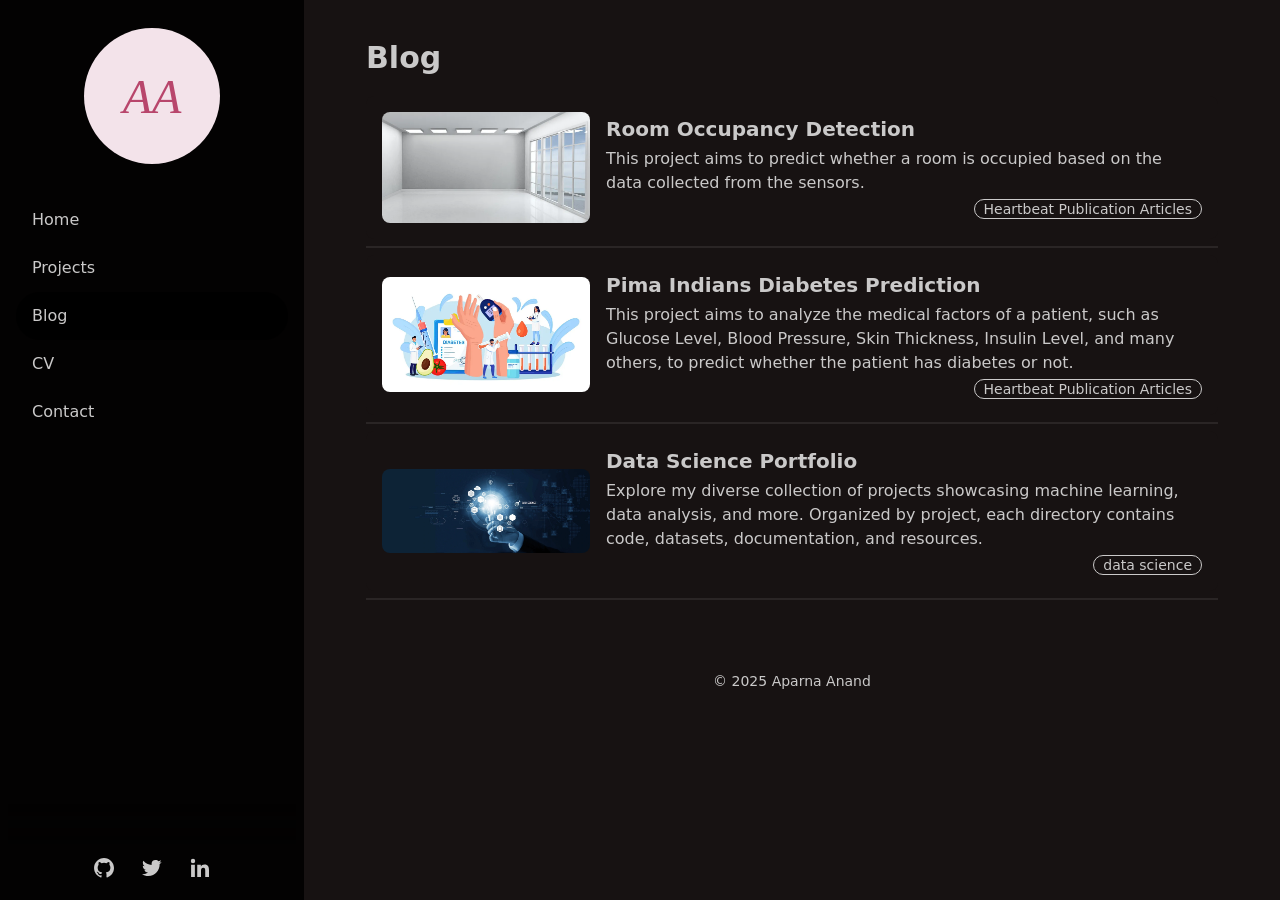
==== commit d0cc3839: "Remove profile photo from the site Replace the photo with an AA monogram on the home page and the ol" ====
--- a/blog/index.html
+++ b/blog/index.html
@@ -6,7 +6,7 @@
 </style></head> <body> <div class="bg-base-100 drawer lg:drawer-open"> <input id="my-drawer" type="checkbox" class="drawer-toggle"> <div class="drawer-content bg-base-100"> <div class="sticky lg:hidden top-0 z-30 flex h-16 w-full justify-center bg-opacity-90 backdrop-blur transition-all duration-100 bg-base-100 text-base-content shadow-sm"> <div class="navbar"> <div class="navbar-start"> <label for="my-drawer" class="btn btn-square btn-ghost"> <svg xmlns="http://www.w3.org/2000/svg" fill="none" viewBox="0 0 24 24" class="inline-block w-5 h-5 stroke-current"><path stroke-linecap="round" stroke-linejoin="round" stroke-width="2" d="M4 6h16M4 12h16M4 18h16"></path> </svg> </label> </div> <div class="navbar-center"> <a class="btn btn-ghost normal-case text-xl" href="../index.html">Aparna Anand</a> </div> <div class="navbar-end"></div> </div> </div> <div class="md:flex md:justify-center"> <main class="p-6 pt-10 lg:max-w-[900px] max-w-[100vw]">  <div class="mb-5"> <div class="text-3xl w-full font-bold">Blog</div> </div> <ul>  <div class="rounded-lg bg-base-100 hover:shadow-xl transition ease-in-out hover:scale-[102%]"> <a href="post2" target="_self"> <div class="hero-content flex-col md:flex-row"> <img src="../0_f4InbS30yYQNzidw.webp" alt="Room Occupancy Detection" class="max-w-full md:max-w-[13rem] rounded-lg" width="750" height="422" loading="lazy" decoding="async"> <div class="grow w-full"> <h1 class="text-xl font-bold"> Room Occupancy Detection  </h1> <p class="py-1 text-1xl">This project aims to predict whether a room is occupied based on the data collected from the sensors. </p> <div class="card-actions justify-end"> <a href="tag/Heartbeat%20Publication%20Articles" class="badge badge-outline"> Heartbeat Publication Articles </a> </div> </div> </div> </a> </div> <div class="divider my-0"></div>  <div class="rounded-lg bg-base-100 hover:shadow-xl transition ease-in-out hover:scale-[102%]"> <a href="post3" target="_self"> <div class="hero-content flex-col md:flex-row"> <img src="../pima.webp" alt="Pima Indians Diabetes Prediction" class="max-w-full md:max-w-[13rem] rounded-lg" width="750" height="422" loading="lazy" decoding="async"> <div class="grow w-full"> <h1 class="text-xl font-bold"> Pima Indians Diabetes Prediction  </h1> <p class="py-1 text-1xl">This project aims to analyze the medical factors of a patient, such as Glucose Level, Blood Pressure, Skin Thickness, Insulin Level, and many others, to predict whether the patient has diabetes or not.</p> <div class="card-actions justify-end"> <a href="tag/Heartbeat%20Publication%20Articles" class="badge badge-outline"> Heartbeat Publication Articles </a> </div> </div> </div> </a> </div> <div class="divider my-0"></div>  <div class="rounded-lg bg-base-100 hover:shadow-xl transition ease-in-out hover:scale-[102%]"> <a href="post1" target="_self"> <div class="hero-content flex-col md:flex-row"> <img src="../datascience.webp" alt="Data Science Portfolio" class="max-w-full md:max-w-[13rem] rounded-lg" width="750" height="422" loading="lazy" decoding="async"> <div class="grow w-full"> <h1 class="text-xl font-bold"> Data Science Portfolio  </h1> <p class="py-1 text-1xl">Explore my diverse collection of projects showcasing machine learning, data analysis, and more. Organized by project, each directory contains code, datasets, documentation, and resources.</p> <div class="card-actions justify-end"> <a href="tag/data%20science" class="badge badge-outline"> data science </a> </div> </div> </div> </a> </div> <div class="divider my-0"></div>  </ul><div class="flex justify-between"> <div></div> <div></div> </div>  </main> </div> <footer class="footer footer-center block mb-5 pt-10"> <div class="pb-2">
 &copy; 2025 Aparna Anand
 </div> <div class="inline opacity-75"> <!-- Thanks for using this template. You can keep this line to support my work :) --> <!-- <a href="https://astrofy-template.netlify.app/" target="_blank" class="font-bold">Astrofy Template</a> developed by
-    <a href="https://manuelernestog.github.io" target="_blank" class="font-bold">Manuel Ernesto ⚡️</a> --> </div> </footer>  </div> <div class="drawer-side z-40"> <label for="my-drawer" class="drawer-overlay"></label> <aside class="px-2 pt-2 h-auto min-h-full w-[19rem] bg-base-200 text-base-content flex flex-col"> <div class="w-fit mx-auto mt-5 mb-6"> <a href="../index.html"> <div class="avatar transition ease-in-out hover:scale-[102%] block m-auto"> <div class="w-[8.5rem]"> <img src="../css/my_pic_3.jpeg" class="mask mask-circle" alt="Profile image" width="300" height="300" loading="lazy" decoding="async"> </div> </div> </a> </div> <ul class="menu grow shrink menu-md overflow-y-auto"> <li><a class="py-3 text-base" id="home" href="../index.html">Home</a></li> <li><a class="py-3 text-base" id="projects" href="../projects">Projects</a></li> <!-- <li><a class="py-3 text-base" id="services" href="/services">Services</a></li> --> <!-- <li><a class="py-3 text-base" id="store" href="/store">Store</a></li> --> <!-- <li><a class="py-3 text-base" id="blog" href="/graphics/">Graphics</a></li> --> <li><a class="py-3 text-base" id="blog" href="index.html">Blog</a></li> <li><a class="py-3 text-base" id="cv" href="../cv">CV</a></li> <li> <a class="py-3 text-base" href="mailto:anandaparna1203@gmail.com" target="_blank" referrerpolicy="no-referrer-when-downgrade">Contact</a> </li> </ul> <script>(function(){const sideBarActiveItemID = "blog";
+    <a href="https://manuelernestog.github.io" target="_blank" class="font-bold">Manuel Ernesto ⚡️</a> --> </div> </footer>  </div> <div class="drawer-side z-40"> <label for="my-drawer" class="drawer-overlay"></label> <aside class="px-2 pt-2 h-auto min-h-full w-[19rem] bg-base-200 text-base-content flex flex-col"> <div class="w-fit mx-auto mt-5 mb-6"> <a href="../index.html"> <div class="avatar transition ease-in-out hover:scale-[102%] block m-auto"> <div class="w-[8.5rem]"> <span style="display:grid;place-items:center;width:8.5rem;height:8.5rem;border-radius:50%;background:#f3e3ea;color:#b8466c;font:italic 3rem Georgia,serif">AA</span> </div> </div> </a> </div> <ul class="menu grow shrink menu-md overflow-y-auto"> <li><a class="py-3 text-base" id="home" href="../index.html">Home</a></li> <li><a class="py-3 text-base" id="projects" href="../projects">Projects</a></li> <!-- <li><a class="py-3 text-base" id="services" href="/services">Services</a></li> --> <!-- <li><a class="py-3 text-base" id="store" href="/store">Store</a></li> --> <!-- <li><a class="py-3 text-base" id="blog" href="/graphics/">Graphics</a></li> --> <li><a class="py-3 text-base" id="blog" href="index.html">Blog</a></li> <li><a class="py-3 text-base" id="cv" href="../cv">CV</a></li> <li> <a class="py-3 text-base" href="mailto:anandaparna1203@gmail.com" target="_blank" referrerpolicy="no-referrer-when-downgrade">Contact</a> </li> </ul> <script>(function(){const sideBarActiveItemID = "blog";
 const activeClass = "bg-base-300";
 
 const activeItemElem = document.getElementById(sideBarActiveItemID);
